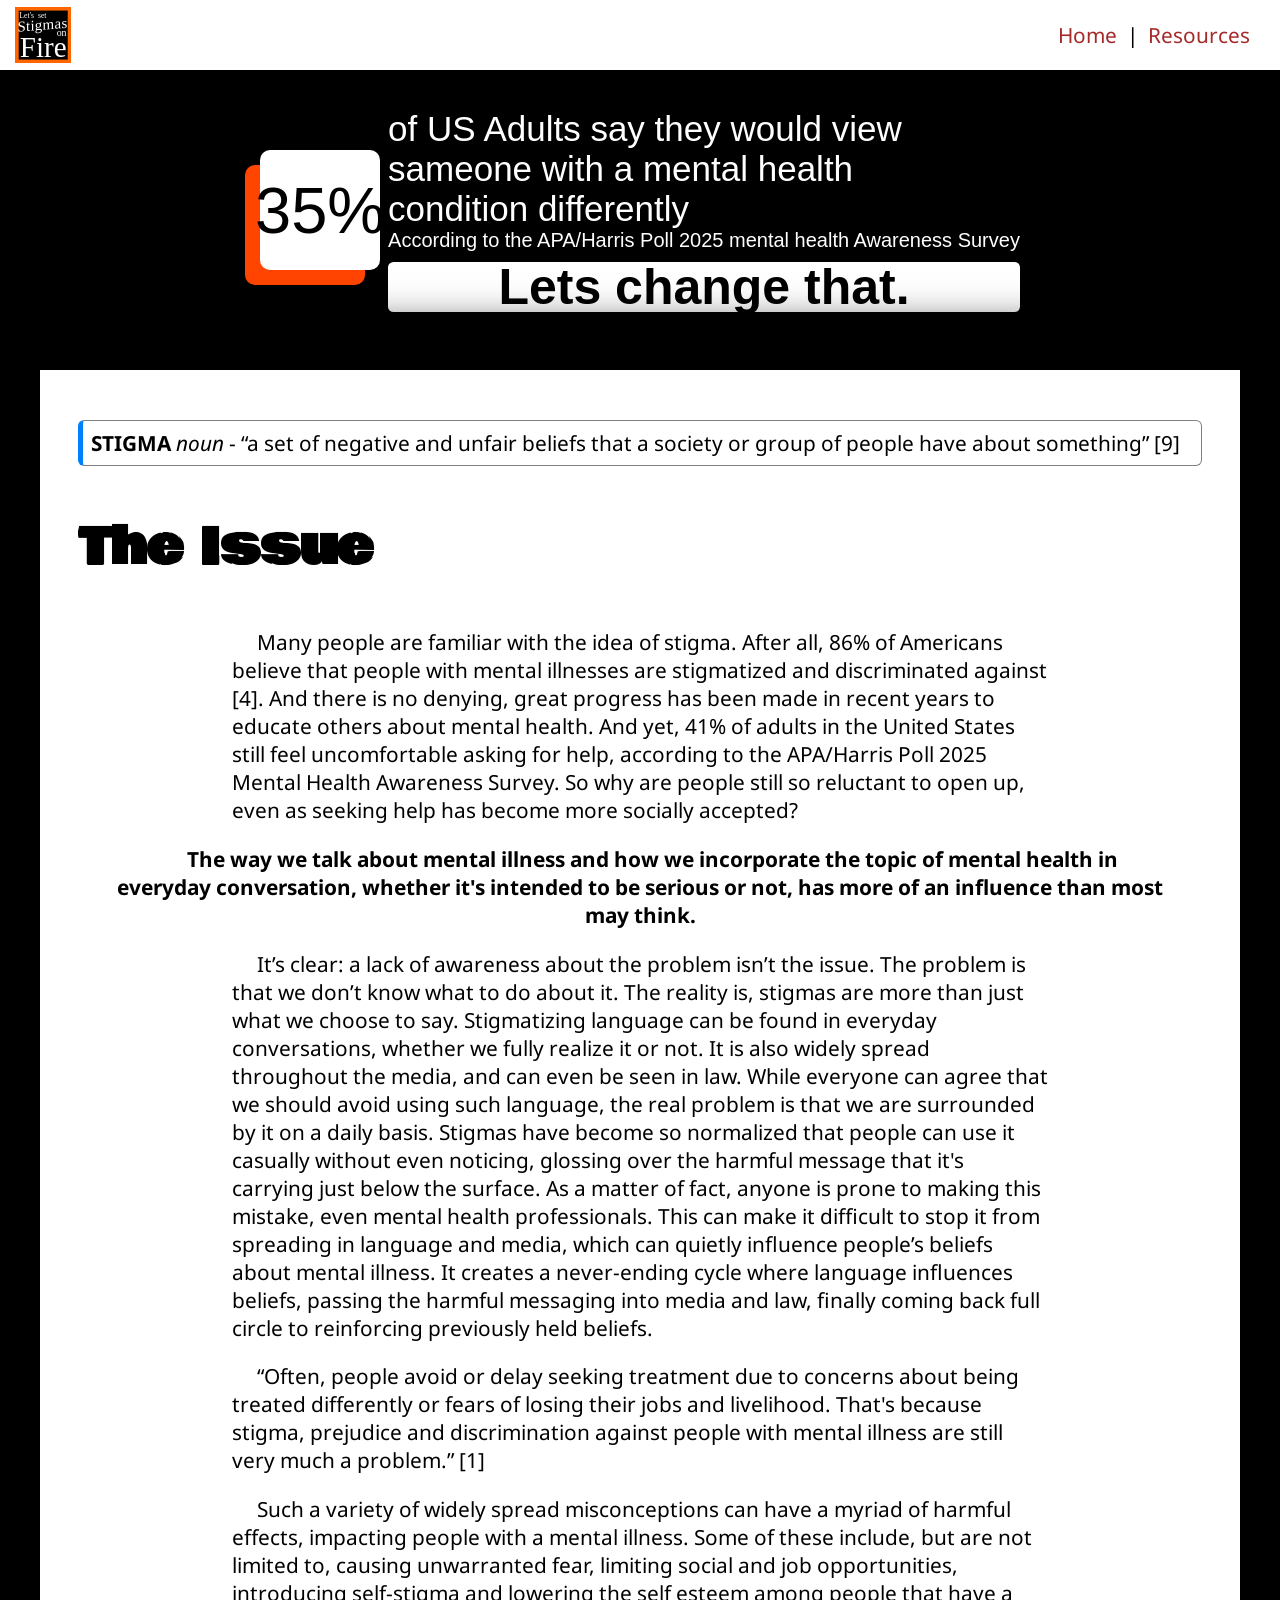
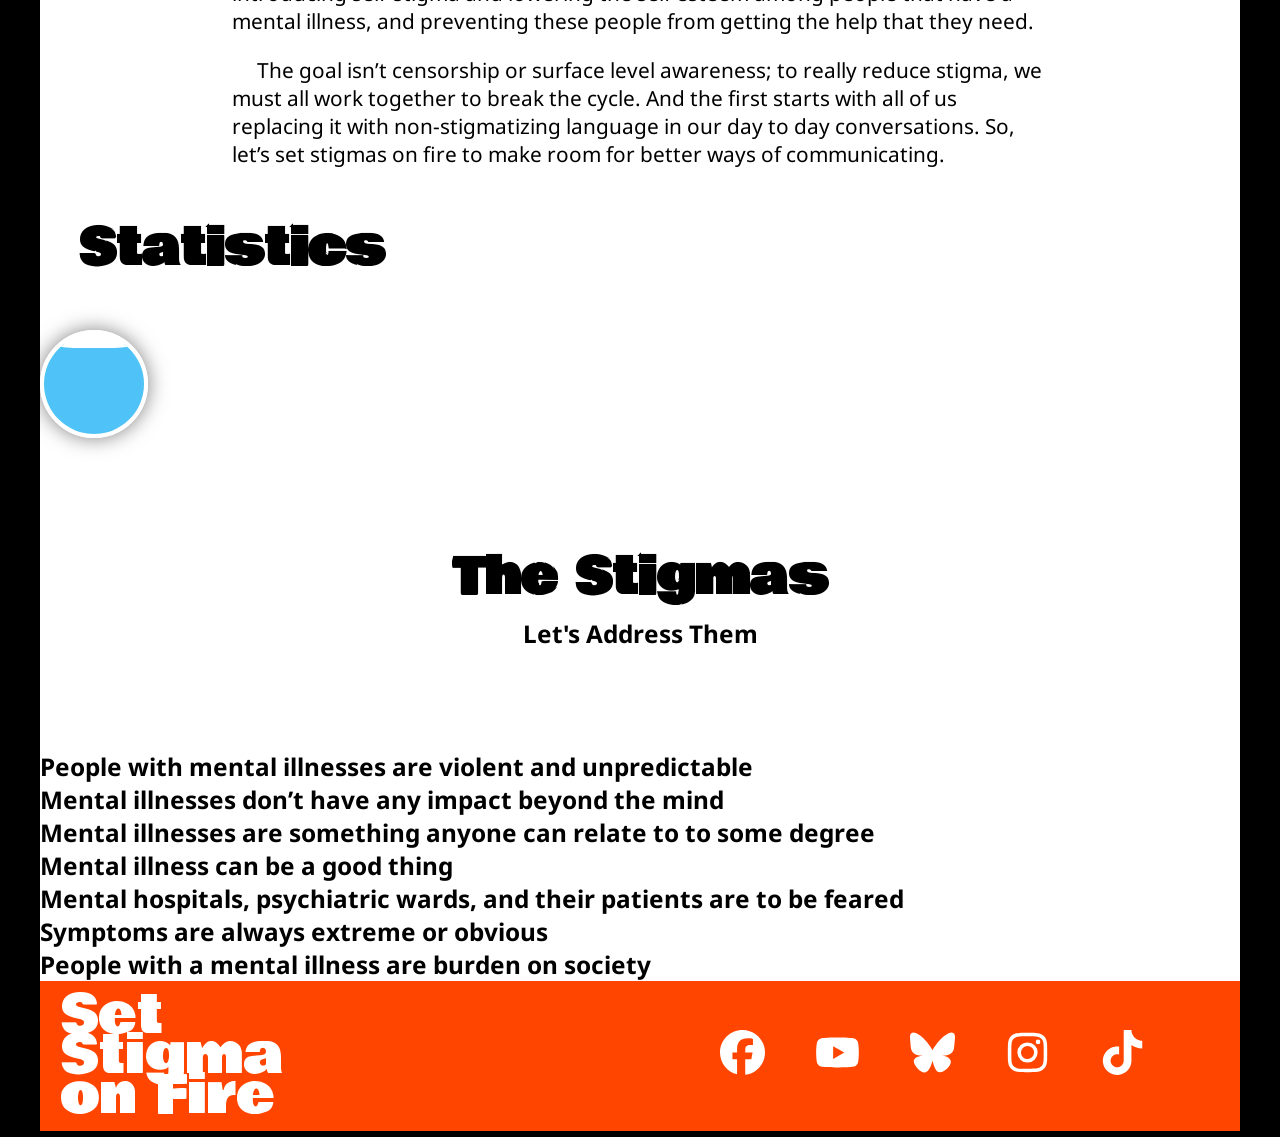
==== index.html @ 9bda14fa "Adds definition" ====
<!DOCTYPE html>
<html lang="en">
<head>
    <meta charset="UTF-8">
    <meta name="viewport" content="width=device-width, initial-scale=1.0">
    <title>Set Stigmas On Fire - Home</title>
    <link rel="stylesheet" href="style.css">
    <link rel="preconnect" href="https://fonts.googleapis.com">
    <link rel="preconnect" href="https://fonts.gstatic.com" crossorigin>
    <link href="https://fonts.googleapis.com/css2?family=Bowlby+One&family=Noto+Sans:ital,wght@0,100..900;1,100..900&display=swap" rel="stylesheet">
</head>

<body>
    <nav class="nav-bar">
        <img id="nav-logo" src="Assets/SetStigmaOnFire.svg" alt="logo">
        <ol>
            <li class="nav-item"><a href="index.html">Home</a></li> 
            |  
            <li class="nav-item"><a href="resources.html">Resources</a></li> 
        </ol>
    </nav>

    <div class="window">
    </div>

    <div class="banner">
        <div id="banner-statistic-percent">
            35%
        </div>
        <div id="banner-text">
            <div id="banner-body-text"> of US Adults  say they would view sameone with a mental health condition differently</div>
            <div id="banner-subtitle"> According to the APA/Harris Poll 2025 mental health Awareness Survey</div>
            <div id="subanner">Lets change that.</div>
        </div>
    </div>

    <div class="cover">      
    </div>

    <div class="content">
        <div class="spacer"></div>
        <div class="definition">
            <b>STIGMA </b> 
            <i>noun </i>
              -  “a set of negative and unfair beliefs that a society or group of people have about something” [9]
        </div>
        <h2>The Issue</h2>
        <p>
            Many people are familiar with the idea of stigma.
            After all, 86% of Americans believe that people
            with mental illnesses are stigmatized and 
            discriminated against [4]. And there is no 
            denying, great progress has been made in recent
            years to educate others about mental health.
            And yet, 41% of adults in the United States
            still feel uncomfortable asking for help,
            according to the APA/Harris Poll 2025 Mental 
            Health Awareness Survey. So why are people 
            still so reluctant to open up, even as seeking 
            help has become more socially accepted?
        </p>
        <div class="wide">
            <b>
                The way we talk about mental illness and how
                we incorporate the topic of mental health in 
                everyday conversation, whether it's intended 
                to be serious or not, has more of an influence
                than most may think.
            </b>
        </div>
        <p> 
            It’s clear: a lack of awareness about the problem 
            isn’t the issue. The problem is that we don’t know 
            what to do about it. The reality is, stigmas are 
            more than just what we choose to say. Stigmatizing 
            language can be found in everyday conversations, 
            whether we fully realize it or not. It is also 
            widely spread throughout the media, and can even 
            be seen in law. While everyone can agree that we 
            should avoid using such language, the real problem 
            is that we are surrounded by it on a daily basis. 
            Stigmas have become so normalized that people can 
            use it casually without even noticing, glossing 
            over the harmful message that it's carrying just 
            below the surface. As a matter of fact, anyone is 
            prone to making this mistake, even mental health 
            professionals. This can make it difficult to stop 
            it from spreading in language and media, which 
            can quietly influence people’s beliefs about 
            mental illness. It creates a never-ending cycle 
            where language influences beliefs, passing the 
            harmful messaging into media and law, finally 
            coming back full circle to reinforcing previously 
            held beliefs.
        </p>
        <p>
            “Often, people avoid or delay seeking treatment 
            due to concerns about being treated differently or
            fears of losing their jobs and livelihood. That's
            because stigma, prejudice and discrimination 
            against people with mental illness are still 
            very much a problem.” [1]
        </p>
        <p>
            Such a variety of widely spread misconceptions 
            can have a myriad of harmful effects, impacting 
            people with a mental illness. Some of these 
            include, but are not limited to, causing 
            unwarranted fear, limiting social and job 
            opportunities, introducing self-stigma and 
            lowering the self esteem among people that have
            a mental illness, and preventing these people 
            from getting the help that they need.
        </p>
        <p> 
            The goal isn’t censorship or surface level 
            awareness; to really reduce stigma, we must all work 
            together to break the cycle. And the first 
            starts with all of us replacing it with 
            non-stigmatizing language in our day to day 
            conversations. So, let’s set stigmas on fire 
            to make room for better ways of communicating.
        </p>
        <h2>
            Statistics
        </h2>
        
        <!-- Coded with help from Google AI Overviews  -->
        <div class="water-container">
            <div class="water"></div>
        </div>
        <!--  -->

        <div class="section-title-centered">
            <h2>
                The Stigmas
            </h2>
            <h3>Let's Address Them</h3>
        </div>
        <h3>
            People with mental illnesses are violent and unpredictable
        </h3>
        <h3>
            Mental illnesses don’t have any impact beyond the mind
        </h3>
        <h3>
            Mental illnesses are something anyone can relate to to some degree
        </h3>
        <h3>
            Mental illness can be a good thing
        </h3>
        <h3>
            Mental hospitals, psychiatric wards, and their patients are to be feared
        </h3>
        <h3>
            Symptoms are always extreme or obvious
        </h3>
        <h3>
            People with a mental illness are burden on society
        </h3>
        <footer>
            <div id="footer-logo">
                Set Stigma on Fire
            </div>

            <div class="social-container">
                <a class="social-link" href="https://www.facebook.com/profile.php?id=61589973790984">
                    <img class="social-icons" src="Assets/facebook-brands-solid.svg" alt="facebook logo">
                </a>
                <a class="social-link" href="https://www.youtube.com/channel/UC6jNgODJgdJlRTAag0p7vsw">
                    <img class="social-icons" src="Assets/youtube-brands-solid.svg" alt="youtube logo">
                </a>
                <a class="social-link" href="https://bsky.app/profile/setstigmasonfire.bsky.social">
                    <img class="social-icons" src="Assets/bluesky-brands-solid.svg" alt="bluesky logo">
                </a>
                <a class="social-link" href="https://www.instagram.com/setstigmaonfire/">
                    <img class="social-icons" src="Assets/instagram-brands-solid.svg" alt="instagram logo">
                </a>
                <a class="social-link" href="https://www.tiktok.com/@setstigmaonfire">
                    <img class="social-icons" src="Assets/tiktok-brands-solid.svg" alt="tiktok logo">       
                </a>
            </div>
        </footer>
    </div>
</body>
</html>
---- style.css ----
body {
    font-family: "Noto Sans", sans-serif;
    font-size: 100%;
    position: relative;
    min-height: 100%;
    margin: 0px;
    background-color: black;
    /* border-style: dashed;
    border-color: blueviolet;
    border-width: 1px; */
}

html {
    height: 100%;
    margin: 0;
}

p {
    font-family: "Noto Sans", sans-serif;
    margin-left: 12vw;
    margin-right: 12vw;
    text-indent: 25px;
    tab-size: 8px;
    font-size: 100%;
}

.wide {
    text-indent: 25px;
    margin-left: 6vw;
    margin-right: 6vw;
    text-align: center;

}

.window {
    width: 100%;
    height: 200px;
}

.cover {
    position: absolute;
    z-index: -5;
    top: 265px;
    width: 100%;
    bottom: 0;
    background-color: black;
    box-shadow: 0 0 40px 40px rgb(0, 0, 0);
}

.banner { 
    font-family: 'Franklin Gothic Medium', 'Arial Narrow', Arial, sans-serif;
    color: white;
    position: fixed;
    display: flex;
    margin-top: var(--nav-bar-height);
    width: 100%;
    height: 200px;
    top: 60px;
    z-index: -10;
    align-items: center;
    justify-content: center;
    gap: 8px;
}

#banner-statistic-percent{
    color: black;
    font-family: Impact, Haettenschweiler, 'Arial Narrow Bold', sans-serif;
    font-size: 45px;
    display: flex;
    justify-content: center;
    align-items: center;
    background-color: #fff;
    width: 80px;
    height: 80px;
    border-radius: 10px;
    box-shadow: -15px 15px 0px 0px orangered;
}

#banner-text {
    display: flex;
    flex-direction: column;
}

#banner-body-text {
    font-size: 20px;
    width: 300px;
}

#banner-subtitle {
    font-size: 10px;
}

#subanner {
    line-height: 30px;
    margin-top: 10px;
    color: black;
    background-color: white;
    border-radius: 5.5px;
    height: 30px;
    font-size: 29px;
    text-align: center;
    font-weight: bolder;
}

h2 {
    font-family: "Bowlby One", sans-serif;
    margin-left: 3vw;
    margin-right: 3vw;
    font-size: 50px;
}

nav {
    display: flex;
    align-items: center;
    background-color: #fff;
    justify-content: flex-end;
    box-shadow: 0 10px 10px rgba(0,0,0,0.3);
    clip-path: inset(0px 0px -30px 0px); /* This line was created with the help of Google AI Overviews*/
    height: 60px;
    width: 100%;
    position: sticky;
    top: 0px;
    z-index: 3;
}

nav a {
  text-decoration: none;  
  color: brown;
}

.content {
   background-color: #fff; 
   width: calc(100%-var(--content-margins));
   margin-left: var(--content-margins);
   margin-right: var(--content-margins);
}

nav a:hover {
    color: orangered;
}

.nav-bar ol {
    list-style-type: none;
}

.nav-item {
    display: inline;
    margin-right: 5px;
    margin-left: 5px;
}

.nav-item:last-of-type {
    margin-right: 30px;
}

#nav-logo {
    margin-right: auto;
    margin-left: 15px;
    height: 80%;
    width: height;
}

.section-title-centered {
    display:flex;
    flex-direction: column;
    align-items: center;
    margin-bottom: 45px;
    margin-top: 45px;
}

.section-title-centered > h2, h3 {
    margin-top: 0px;
    margin-bottom: 0px;
}

.spacer {
    width: 100%;
    height: 50px;
}

.definition {
    border-radius: 6px;
    border-left: solid thick rgb(0, 128, 255);
    border-right: solid thin gray;
    border-top: solid thin gray;
    border-bottom: solid thin gray;
    margin-left: 3vw;
    margin-right: 3vw;
    padding: 8px;
}

footer {
    display: flex;
    align-items: center;
    justify-content: space-between;
    background-color: orangered;
    color: black;
    width: 100%;
    height: 150px
}

#footer-logo {
    color: white;
    font-family: "Bowlby One", sans-serif;
    font-size: 250%;
    width: 180px;
    line-height: 35px;
    margin-left: 20px;
}

.social-link {
    text-decoration: none;
    font-size: 0px;
}

.social-icons {
    height: 30px;
    width: 30px;
    margin-left: 6px;
    margin-right: 6px
}

.social-container{
    margin-right: 30px
}

/* Coded with the helpof Google Ai Overviews (With some edits) */
.water-container {
  position: relative;
  width: 100px;
  height: 100px;
  border: 4px solid #fff;
  border-radius: 50%; /* Keeps the container a perfect circle */
  box-shadow: 0 0 20px rgba(0, 0, 0, 0.5);
  overflow: hidden; /* Clips the fluid elements to the container */
}

/* The solid body of water */
.water {
  position: absolute;
  bottom: 0;
  left: 0;
  width: 100%;
  height: 0%; /* Initial starting position (empty) */
  background-color: var(--water-color);
  animation: fillUp 3s ease-in-out both;
}

/* The rolling wave overlay */
:root {
  --water-color: #4fc3f7;
  --container-size: 200px;
  --content-margins: 20px;
}

.water::before {
  content: '';
  position: absolute;
  width: 200%;
  height: 200%;
  bottom: 95%; 
  left: -50%;
  background-color: rgb(255, 255, 255);
  border-radius: 40%;
  animation: spinWave 10s linear infinite;
}

/* Keyframes for the rising fill animation */
@keyframes fillUp {
  0% {
    height: 0%;
  }
  100% {
    height: 90%; /* Adjust this to change the final fill level */
  }
}

/* Keyframes to rotate the wave block */
@keyframes spinWave {
  0% {
    transform: rotate(0deg);
  }
  100% {
    transform: rotate(360deg);
  }
}
/* ^^^^^^^^^^^^^^^^^^^^^^^^^^^^^^^^^^^^^^^^^^ */

/* For tablet */
@media (min-width: 768px) {
    body {
        font-size: 120%;
    }

    .section-title-centered {
        margin-bottom: 75px;
        margin-top: 75px; 
    }

    #footer-logo {
        width: 250px;
        line-height: 40px;
        margin-left: 20px;
    }

    .social-icons {
        height: 40px;
        width: 40px;
        margin-left: 15px;
        margin-right: 15px
    }

    .social-container {
        margin-right: 50px
    }

    :root {
        --content-margins: 30px;
    }

    #banner-statistic-percent {
        width: 100px;
        height: 100px;
        font-size: 55px;
    }
    
}

/* For desktop */
@media (min-width: 1024px) {
    body {
        font-size: 130%;
    }

    p {
        margin-left: 15vw;
        margin-right: 15vw;
    }

    nav {
        height: 70px;
    }

    .section-title-centered {
        margin-bottom: 100px;
        margin-top: 100px; 
    }

    .social-icons {
        height: 45px;
        width: 45px;
        margin-left: 25px;
        margin-right: 25px
    }

    .social-container {
        margin-right: 70px
    }

        :root {
        --content-margins: 40px;
    }

    .window {
        width: 100%;
        height: 300px;
    }

    .cover {
        top: 370px;

    }

    .banner { 
        font-family: 'Franklin Gothic Medium', 'Arial Narrow', Arial, sans-serif;
        color: white;
        position: fixed;
        display: flex;
        margin-top: var(--nav-bar-height);
        width: 100%;
        height: 300px;
        top: 60px;
        z-index: -10;
        align-items: center;
        justify-content: center;
        gap: 8px;
    }

    #banner-statistic-percent {
        width: 120px;
        height: 120px;
        font-size: 65px;
    }

    #banner-text {
        display: flex;
        flex-direction: column;
    }

    #banner-body-text {
        font-size: 35px;
        width: 600px;
    }

    #banner-subtitle {
        font-size: 20px;
    }

    #subanner {
        line-height: 50px;
        height: 50px;
        font-size: 50px;
    }

}
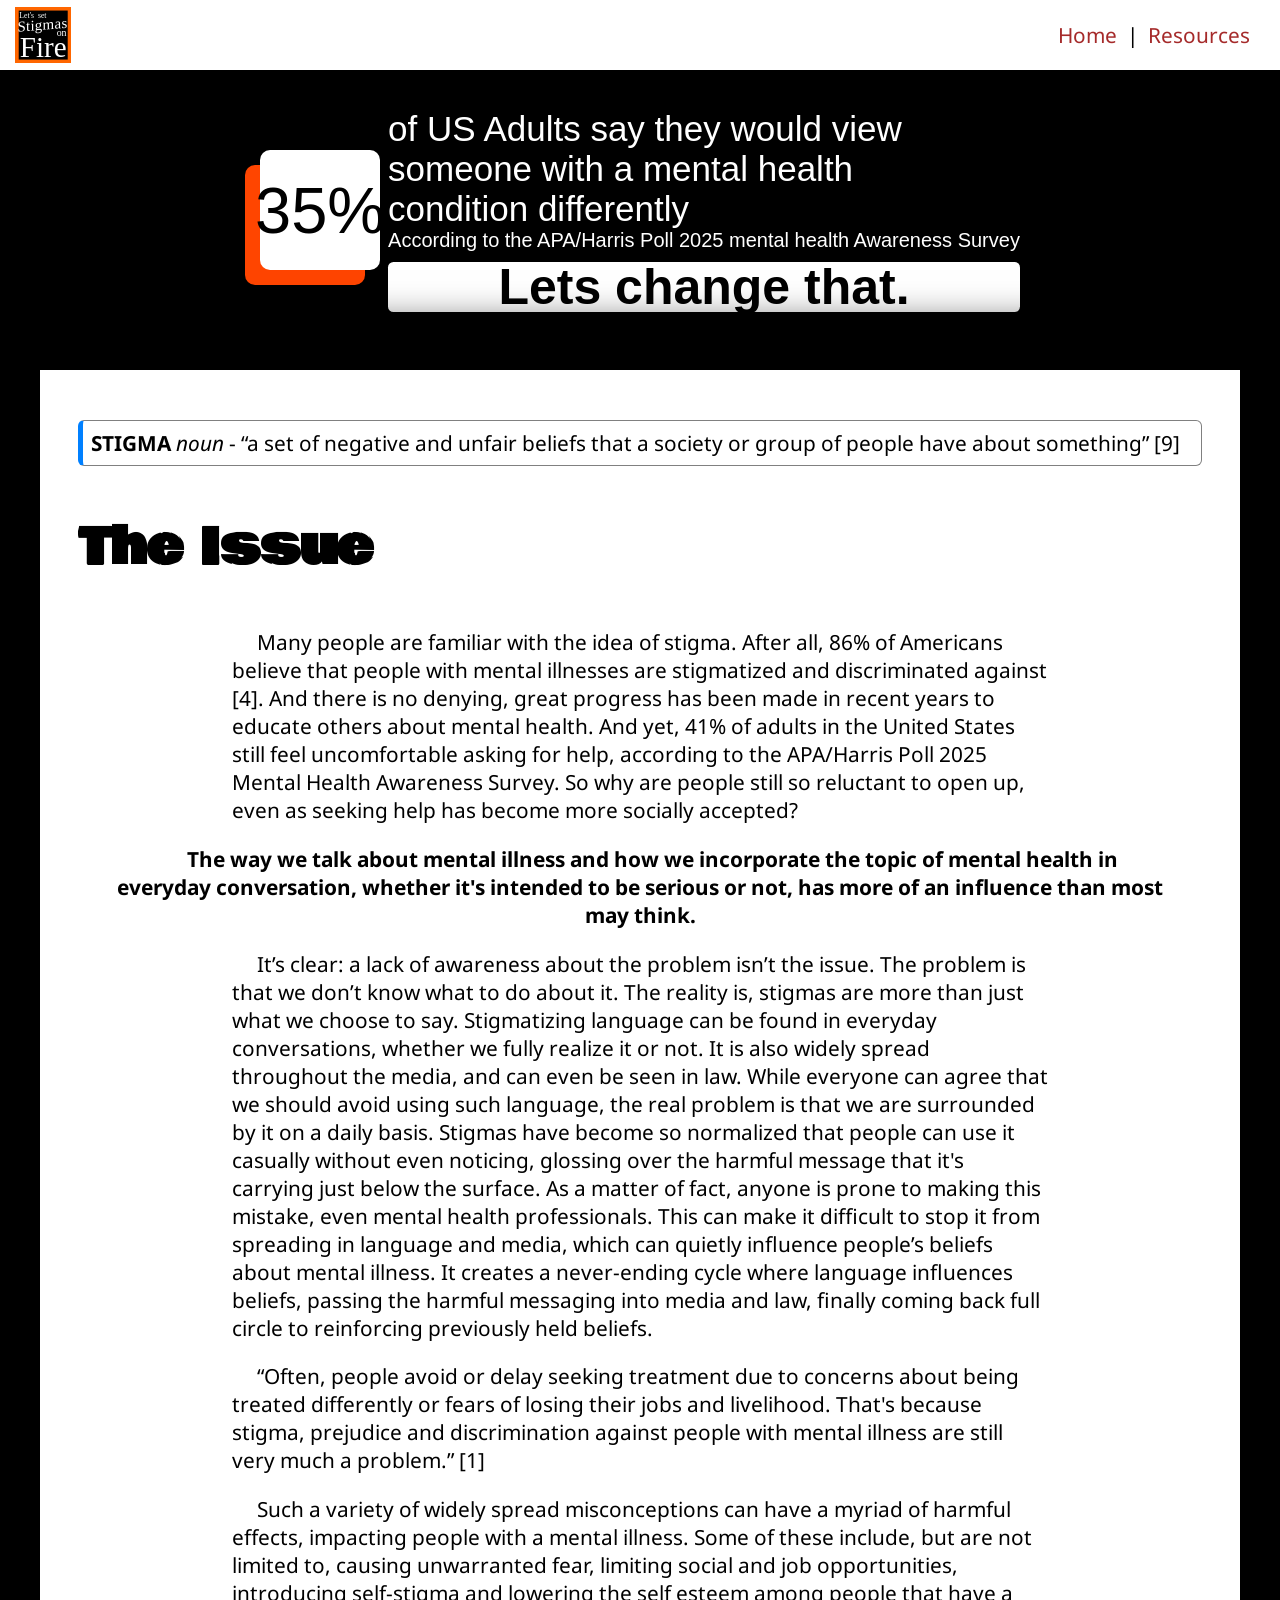
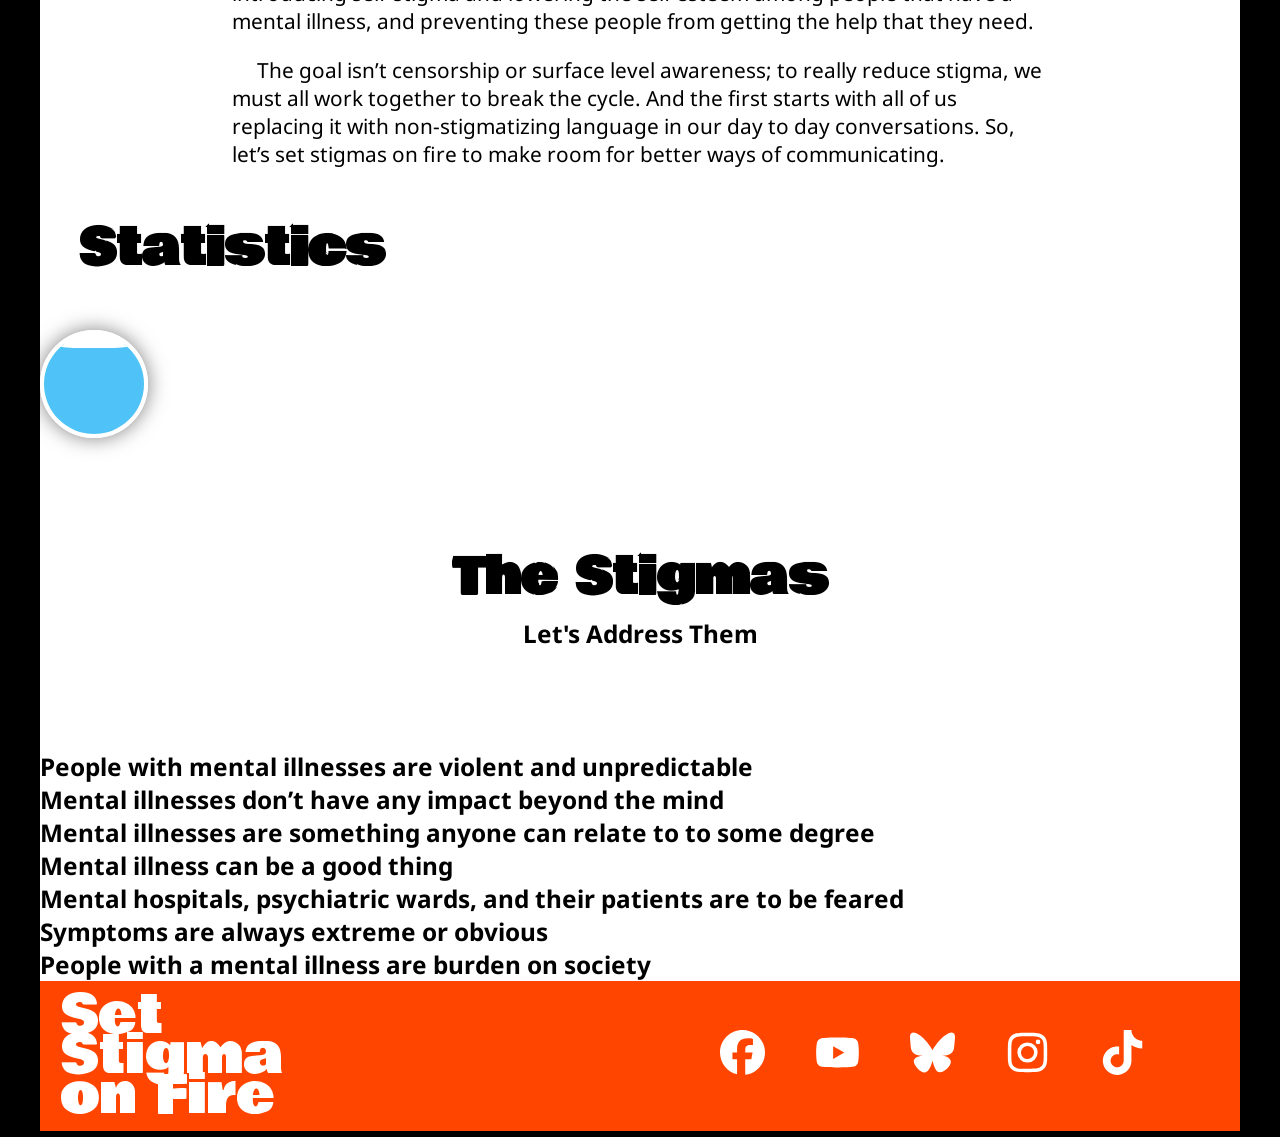
==== commit bfe2ad93: "minor spelling fix" ====
--- a/index.html
+++ b/index.html
@@ -28,7 +28,7 @@
             35%
         </div>
         <div id="banner-text">
-            <div id="banner-body-text"> of US Adults  say they would view sameone with a mental health condition differently</div>
+            <div id="banner-body-text"> of US Adults  say they would view someone with a mental health condition differently</div>
             <div id="banner-subtitle"> According to the APA/Harris Poll 2025 mental health Awareness Survey</div>
             <div id="subanner">Lets change that.</div>
         </div>
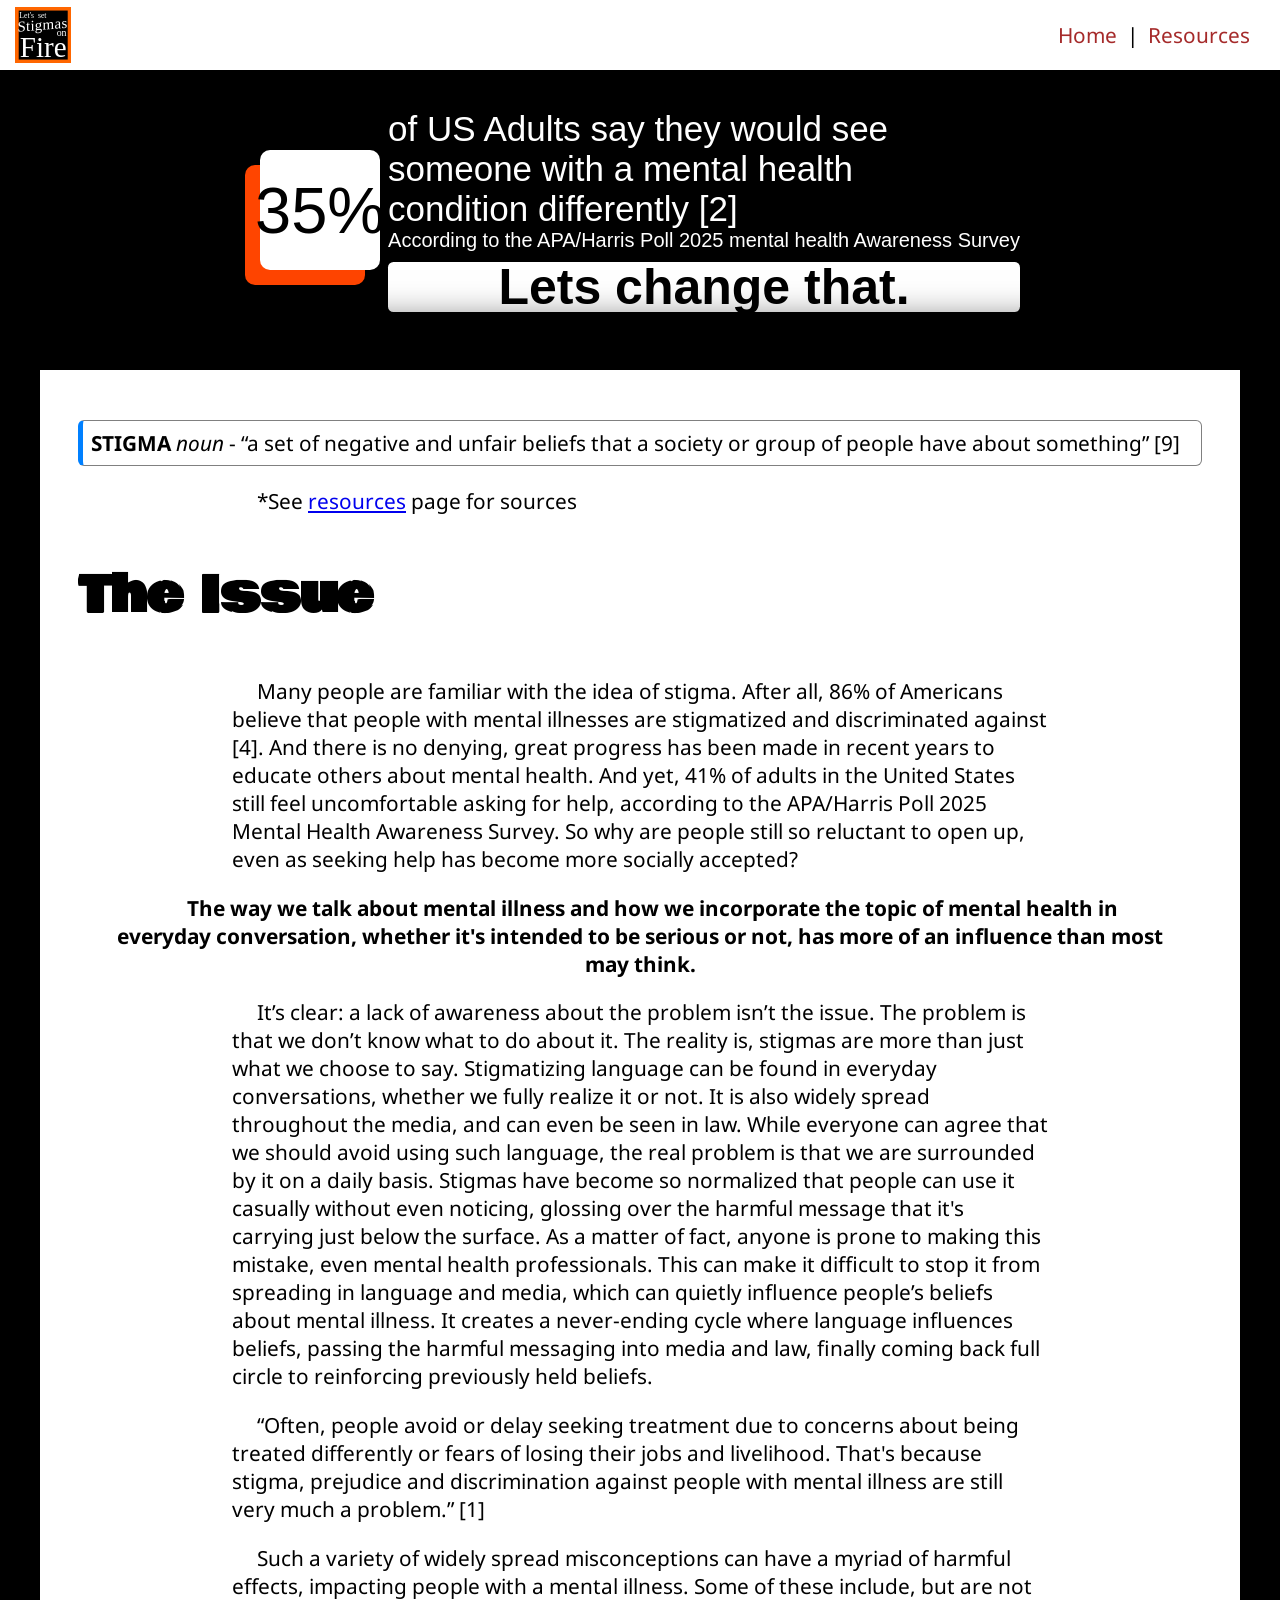
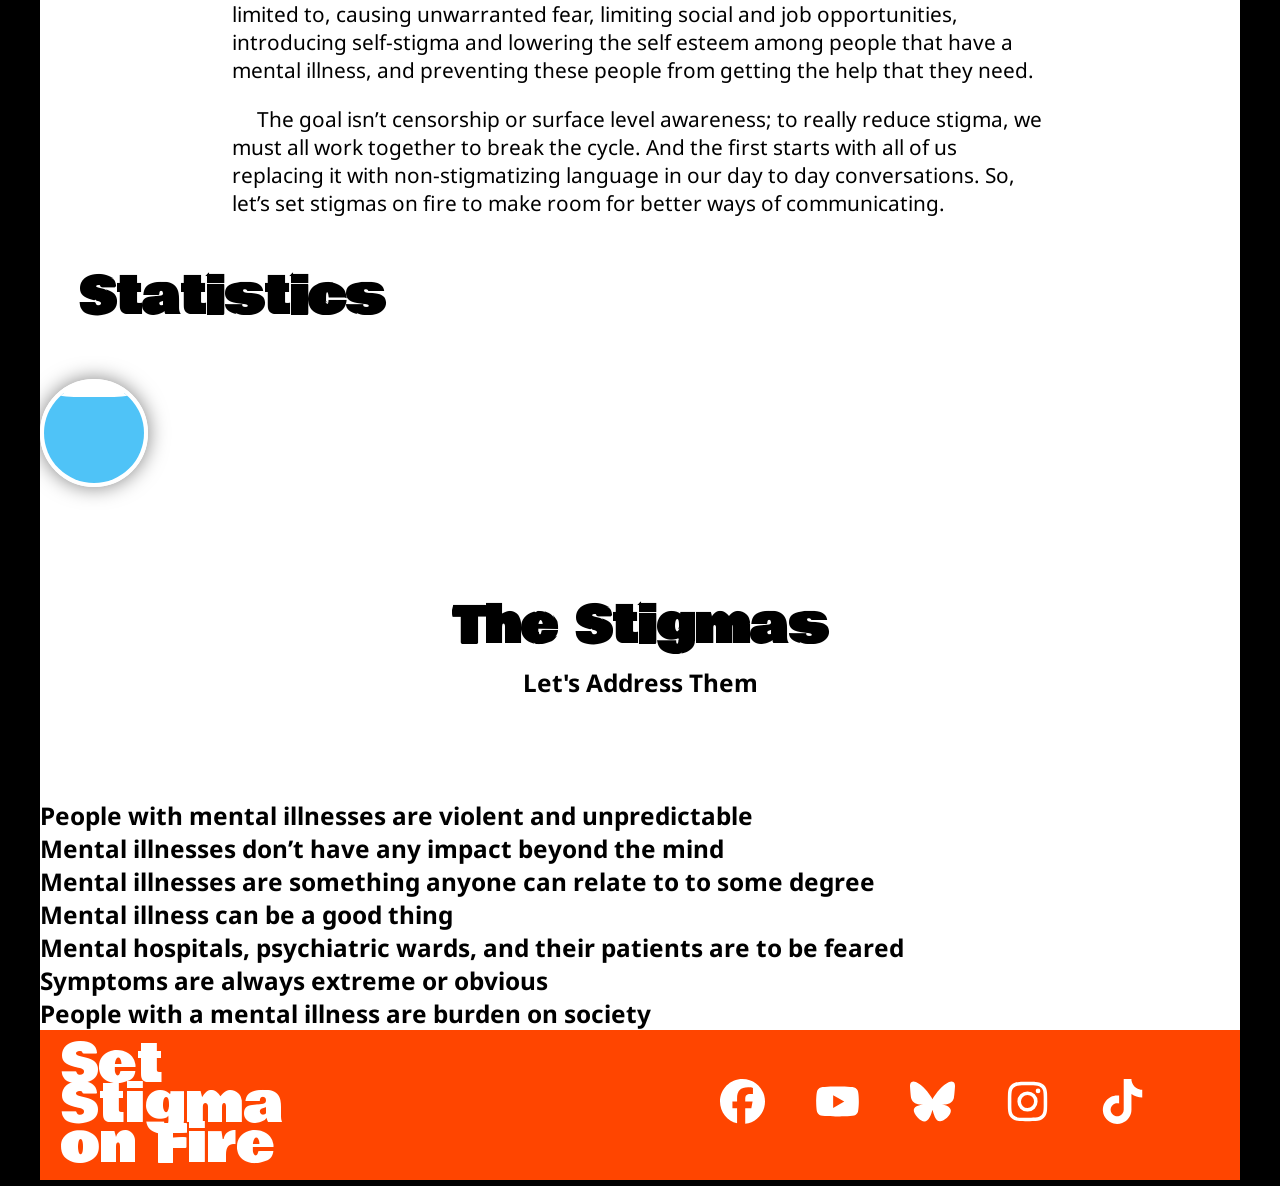
==== commit 1cbd9472: "Updates sources" ====
--- a/index.html
+++ b/index.html
@@ -28,7 +28,7 @@
             35%
         </div>
         <div id="banner-text">
-            <div id="banner-body-text"> of US Adults  say they would view someone with a mental health condition differently</div>
+            <div id="banner-body-text"> of US Adults say they would see someone with a mental health condition differently [2]</div>
             <div id="banner-subtitle"> According to the APA/Harris Poll 2025 mental health Awareness Survey</div>
             <div id="subanner">Lets change that.</div>
         </div>
@@ -44,6 +44,7 @@
             <i>noun </i>
               -  “a set of negative and unfair beliefs that a society or group of people have about something” [9]
         </div>
+        <p> *See <a href="resources.html">resources</a> page for sources</p>
         <h2>The Issue</h2>
         <p>
             Many people are familiar with the idea of stigma.
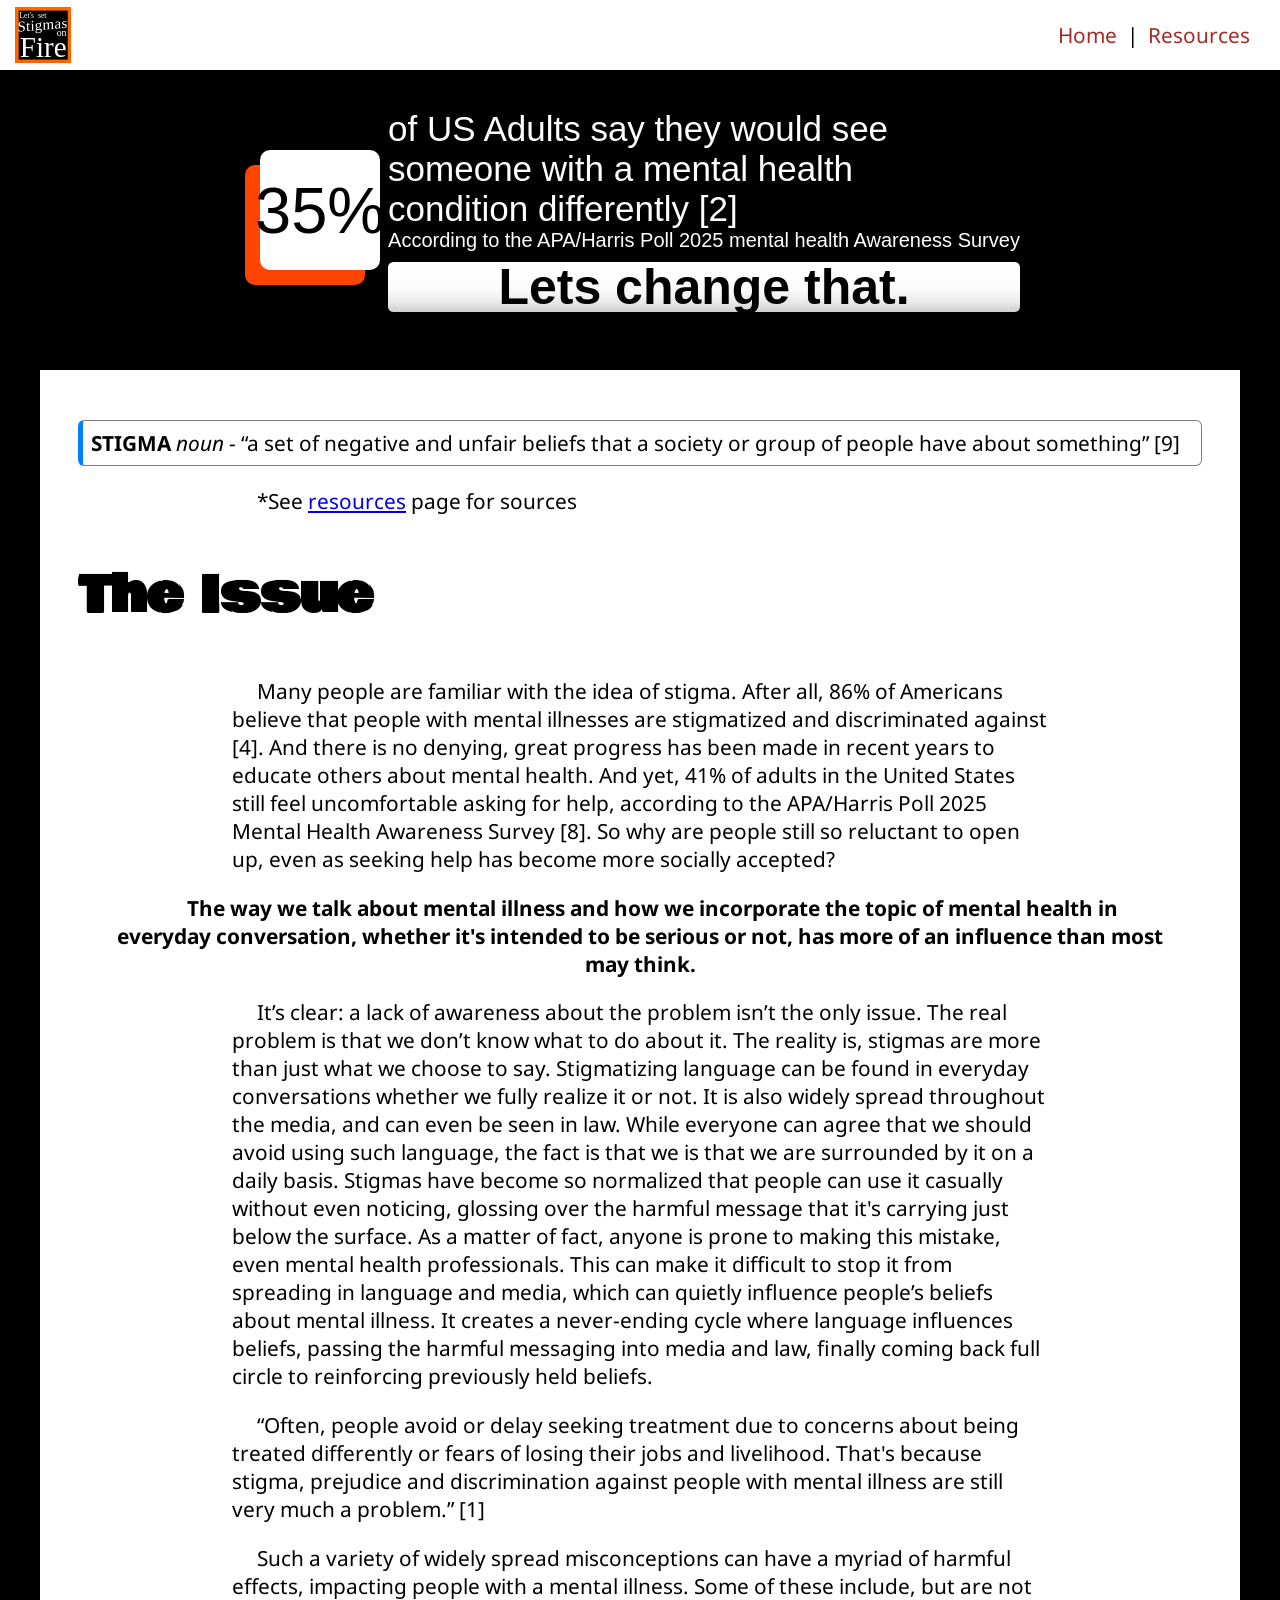
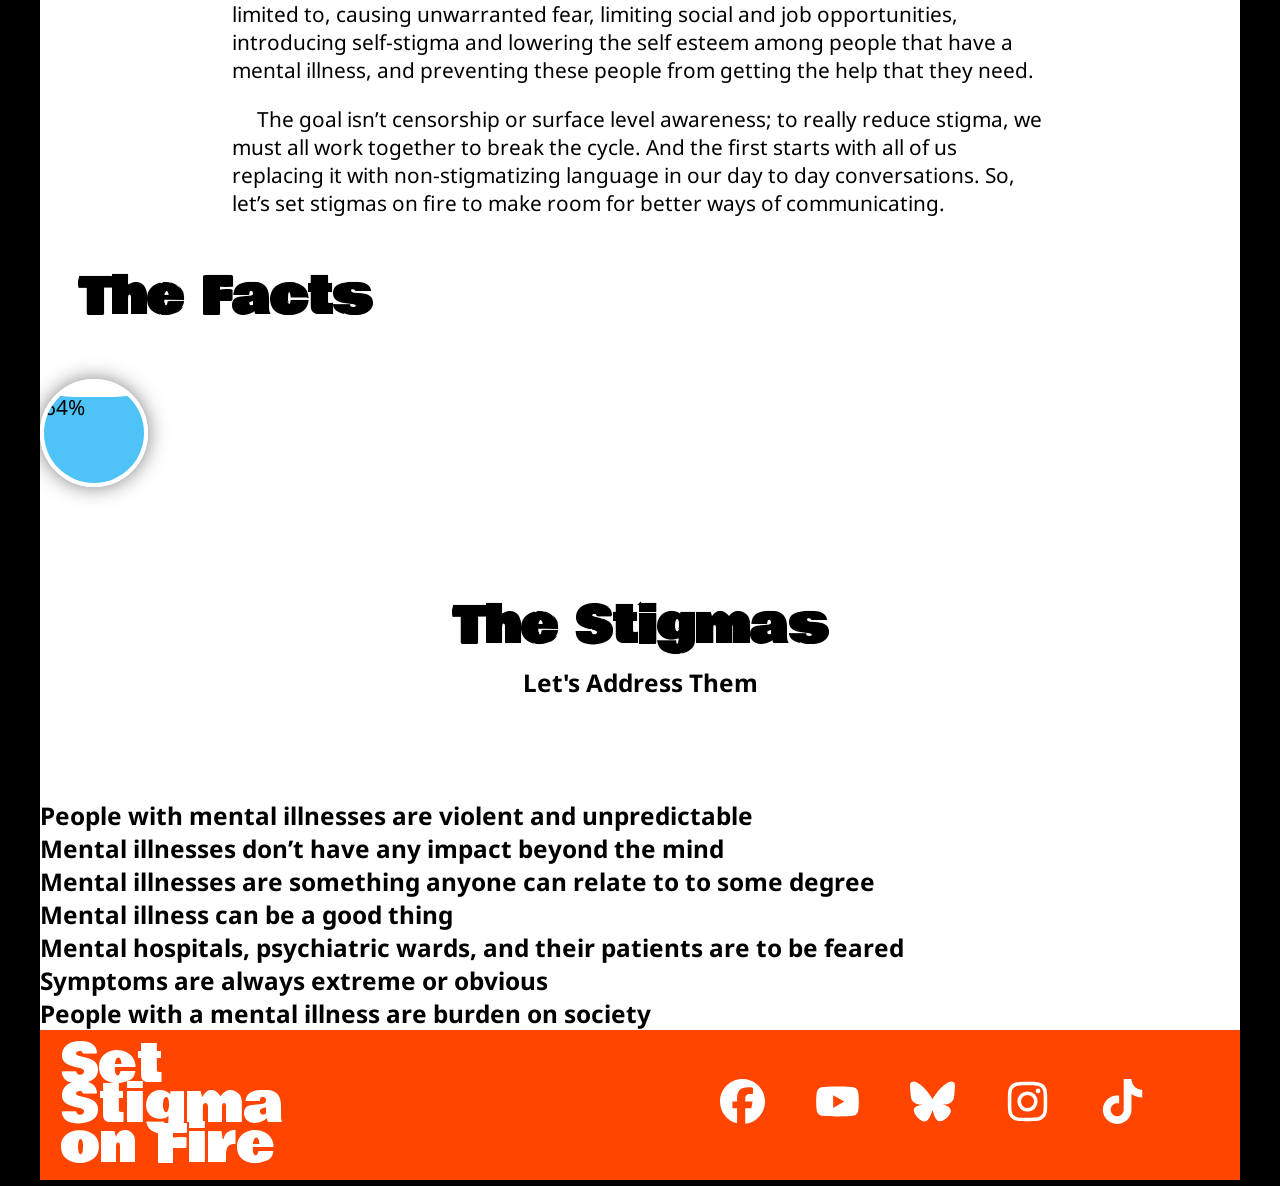
==== commit 8b37b6f9: "adds to resources" ====
--- a/index.html
+++ b/index.html
@@ -56,7 +56,7 @@
             And yet, 41% of adults in the United States
             still feel uncomfortable asking for help,
             according to the APA/Harris Poll 2025 Mental 
-            Health Awareness Survey. So why are people 
+            Health Awareness Survey [8]. So why are people 
             still so reluctant to open up, even as seeking 
             help has become more socially accepted?
         </p>
@@ -71,14 +71,14 @@
         </div>
         <p> 
             It’s clear: a lack of awareness about the problem 
-            isn’t the issue. The problem is that we don’t know 
+            isn’t the only issue. The real problem is that we don’t know 
             what to do about it. The reality is, stigmas are 
             more than just what we choose to say. Stigmatizing 
-            language can be found in everyday conversations, 
+            language can be found in everyday conversations 
             whether we fully realize it or not. It is also 
             widely spread throughout the media, and can even 
             be seen in law. While everyone can agree that we 
-            should avoid using such language, the real problem 
+            should avoid using such language, the fact is that we 
             is that we are surrounded by it on a daily basis. 
             Stigmas have become so normalized that people can 
             use it casually without even noticing, glossing 
@@ -123,12 +123,12 @@
             to make room for better ways of communicating.
         </p>
         <h2>
-            Statistics
+            The Facts
         </h2>
         
         <!-- Coded with help from Google AI Overviews  -->
         <div class="water-container">
-            <div class="water"></div>
+            <div class="water"> 64%</div>
         </div>
         <!--  -->
 
--- a/style.css
+++ b/style.css
@@ -102,6 +102,21 @@
     font-weight: bolder;
 }
 
+.organizatoins {
+    display: flex;
+    justify-content: space-around;
+    width: 100%;
+    flex-wrap: wrap;
+}
+
+.organizatoins>a>img {
+     max-width: 300px;
+    max-height: 300px; 
+    object-fit: contain;
+    background-color: rgb(206, 206, 206);
+    border-radius: 10px;
+}
+
 h2 {
     font-family: "Bowlby One", sans-serif;
     margin-left: 3vw;
@@ -168,9 +183,13 @@
     margin-top: 45px;
 }
 
-.section-title-centered > h2, h3 {
+.section-title-centered>h2, h3 {
     margin-top: 0px;
     margin-bottom: 0px;
+}
+
+.section-title-centered>h3 {
+    text-align: center;
 }
 
 .spacer {
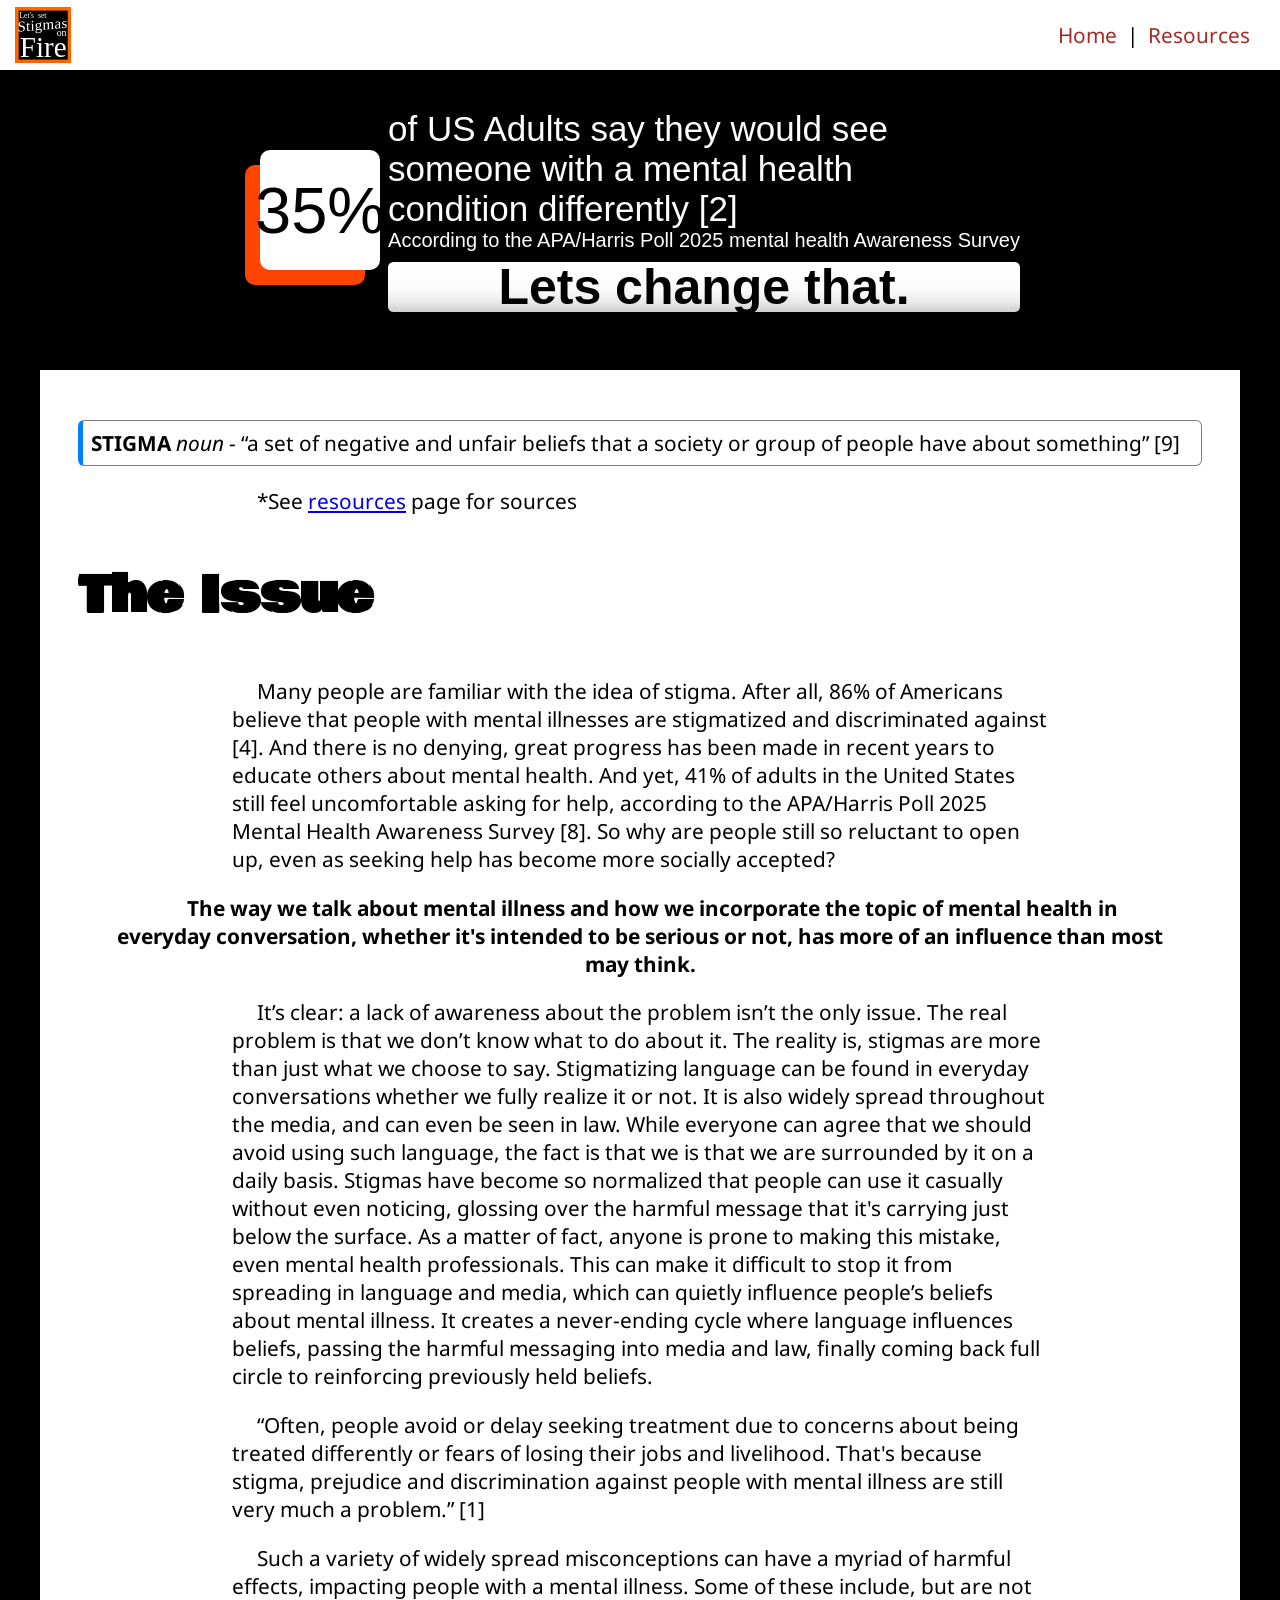
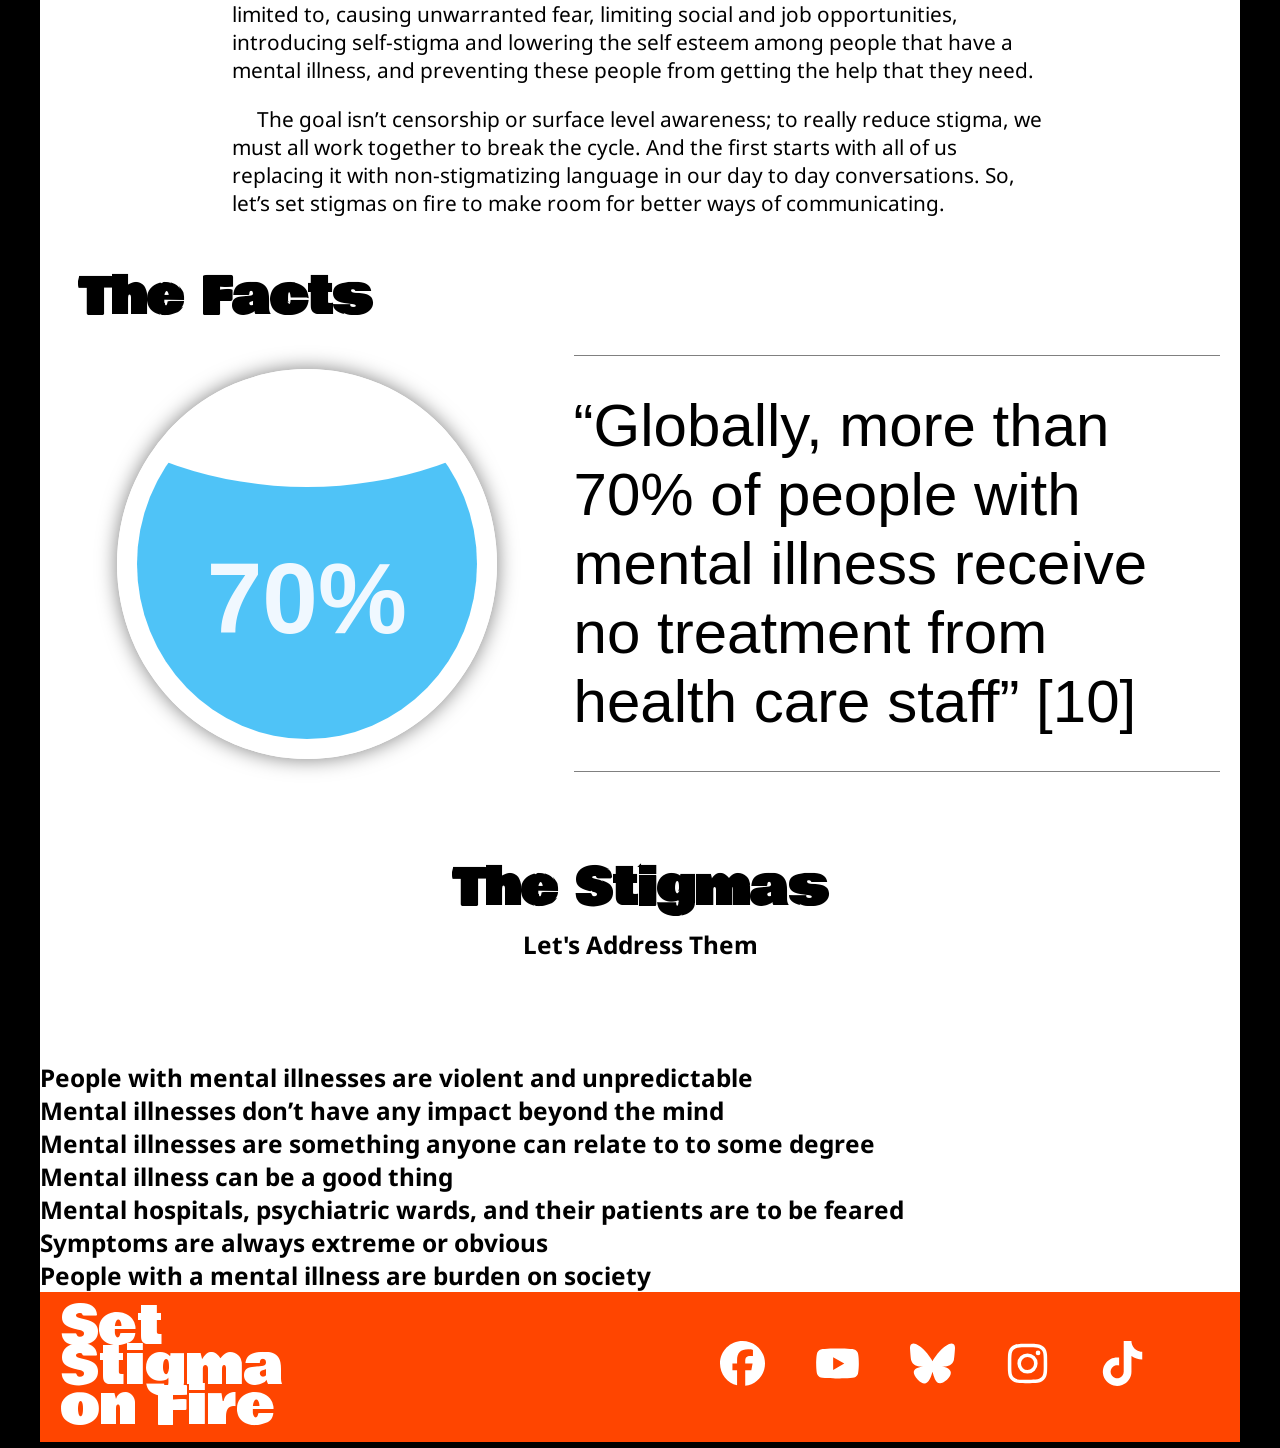
==== commit 708fc9cd: "add stats" ====
--- a/index.html
+++ b/index.html
@@ -126,11 +126,18 @@
             The Facts
         </h2>
         
+        <div class="factoid-container">
+
         <!-- Coded with help from Google AI Overviews  -->
         <div class="water-container">
-            <div class="water"> 64%</div>
+            <div class="water"> 70%</div>
         </div>
         <!--  -->
+
+            <div class="fact-text">
+                “Globally, more than 70% of people with mental illness receive no treatment from health care staff” [10] 
+            </div>  
+        </div>
 
         <div class="section-title-centered">
             <h2>
--- a/style.css
+++ b/style.css
@@ -243,8 +243,30 @@
     margin-right: 30px
 }
 
-/* Coded with the helpof Google Ai Overviews (With some edits) */
+.factoid-container {
+    display: flex;
+    justify-content: center;
+    align-items: center;
+    height: 235px;
+}
+
+.fact-text {
+    font-family: 'Franklin Gothic Medium', 'Arial Narrow', Arial, sans-serif;
+    font-size: 20px;
+    max-width: calc(100% - 12vw - 120px);
+    margin-right: 10px;
+    padding-top: 20px;
+    padding-bottom: 20px;
+    border-top: gray solid thin;
+    border-bottom: gray solid thin;
+}
+
+/* Coded with the help of Google Ai Overviews (With some edits) */
 .water-container {
+    align-self: center;
+    aspect-ratio: 1;
+    margin-left: 6vw;
+    margin-right: 6vw;
   position: relative;
   width: 100px;
   height: 100px;
@@ -256,6 +278,13 @@
 
 /* The solid body of water */
 .water {
+    display: flex;
+    justify-content: center;
+    font-family: 'Franklin Gothic Medium', 'Arial Narrow', Arial, sans-serif;
+    font-size: 30px;
+    font-weight: bolder;
+    color:aliceblue;
+    align-items: center;
   position: absolute;
   bottom: 0;
   left: 0;
@@ -277,10 +306,10 @@
   position: absolute;
   width: 200%;
   height: 200%;
-  bottom: 95%; 
+  bottom: 90%; 
   left: -50%;
   background-color: rgb(255, 255, 255);
-  border-radius: 40%;
+  border-radius: 60%;
   animation: spinWave 10s linear infinite;
 }
 
@@ -290,7 +319,7 @@
     height: 0%;
   }
   100% {
-    height: 90%; /* Adjust this to change the final fill level */
+    height: 80%; /* Adjust this to change the final fill level */
   }
 }
 
@@ -343,6 +372,27 @@
         font-size: 55px;
     }
     
+    .water {
+        font-size: 75px;
+    }
+
+    .water-container {
+        width: 225px;
+        height: 225px;
+        border-width: 10px;
+    }
+
+    .factoid-container {
+        height: 245px;
+    }
+
+    .fact-text {
+        font-family: 'Franklin Gothic Medium', 'Arial Narrow', Arial, sans-serif;
+        font-size: 40px;
+        max-width: calc(100% - 12vw - 260px);
+        margin-right: 15px;
+    }
+
 }
 
 /* For desktop */
@@ -431,4 +481,27 @@
         font-size: 50px;
     }
 
+    .water {
+        font-size: 100px;
+    }
+
+    .water-container {
+        width: 350px;
+        height: 350px;
+        border-width: 20px;
+    }
+
+    .factoid-container {
+        height: 370px;
+    }
+
+    .fact-text {
+        font-family: 'Franklin Gothic Medium', 'Arial Narrow', Arial, sans-serif;
+        font-size: 60px;
+        max-width: calc(100% - 12vw - 400px);
+        padding-top: 35px;
+        padding-bottom: 35px;
+        margin-right: 20px;
+    }
+
 }
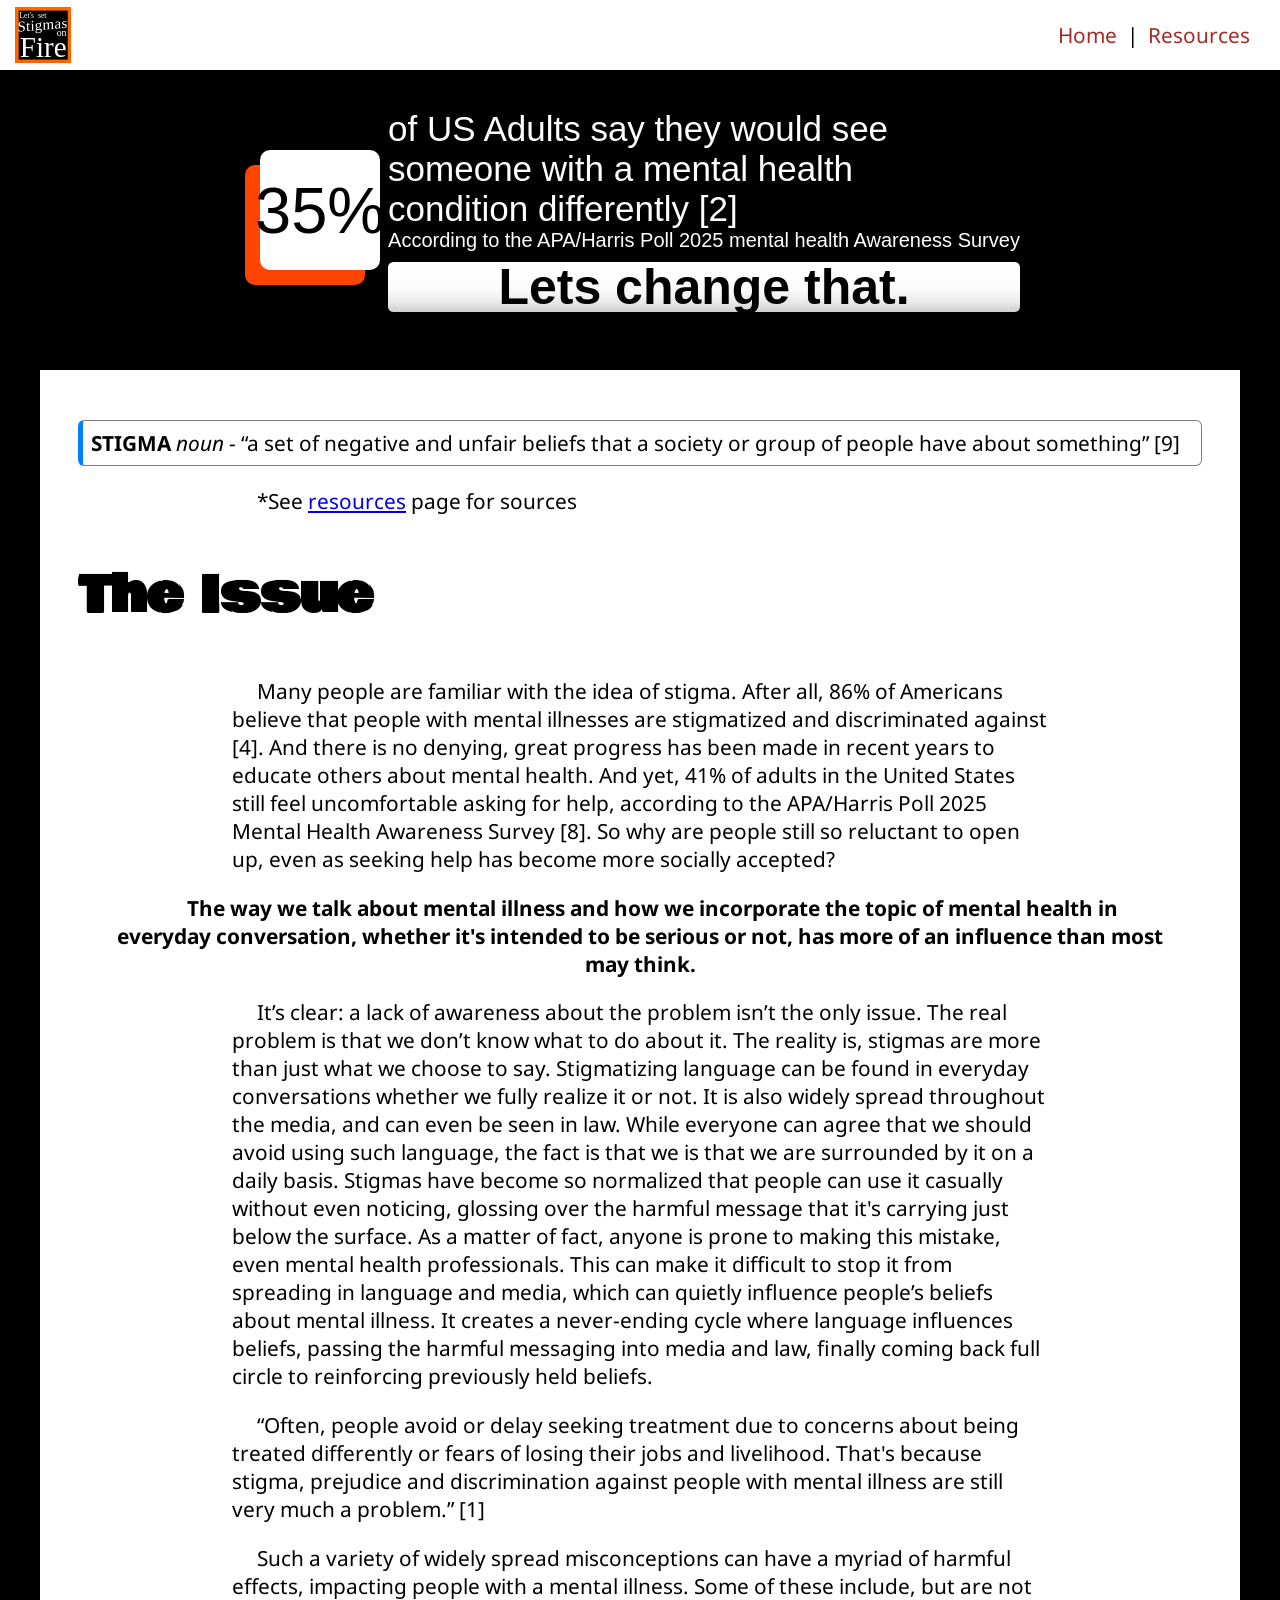
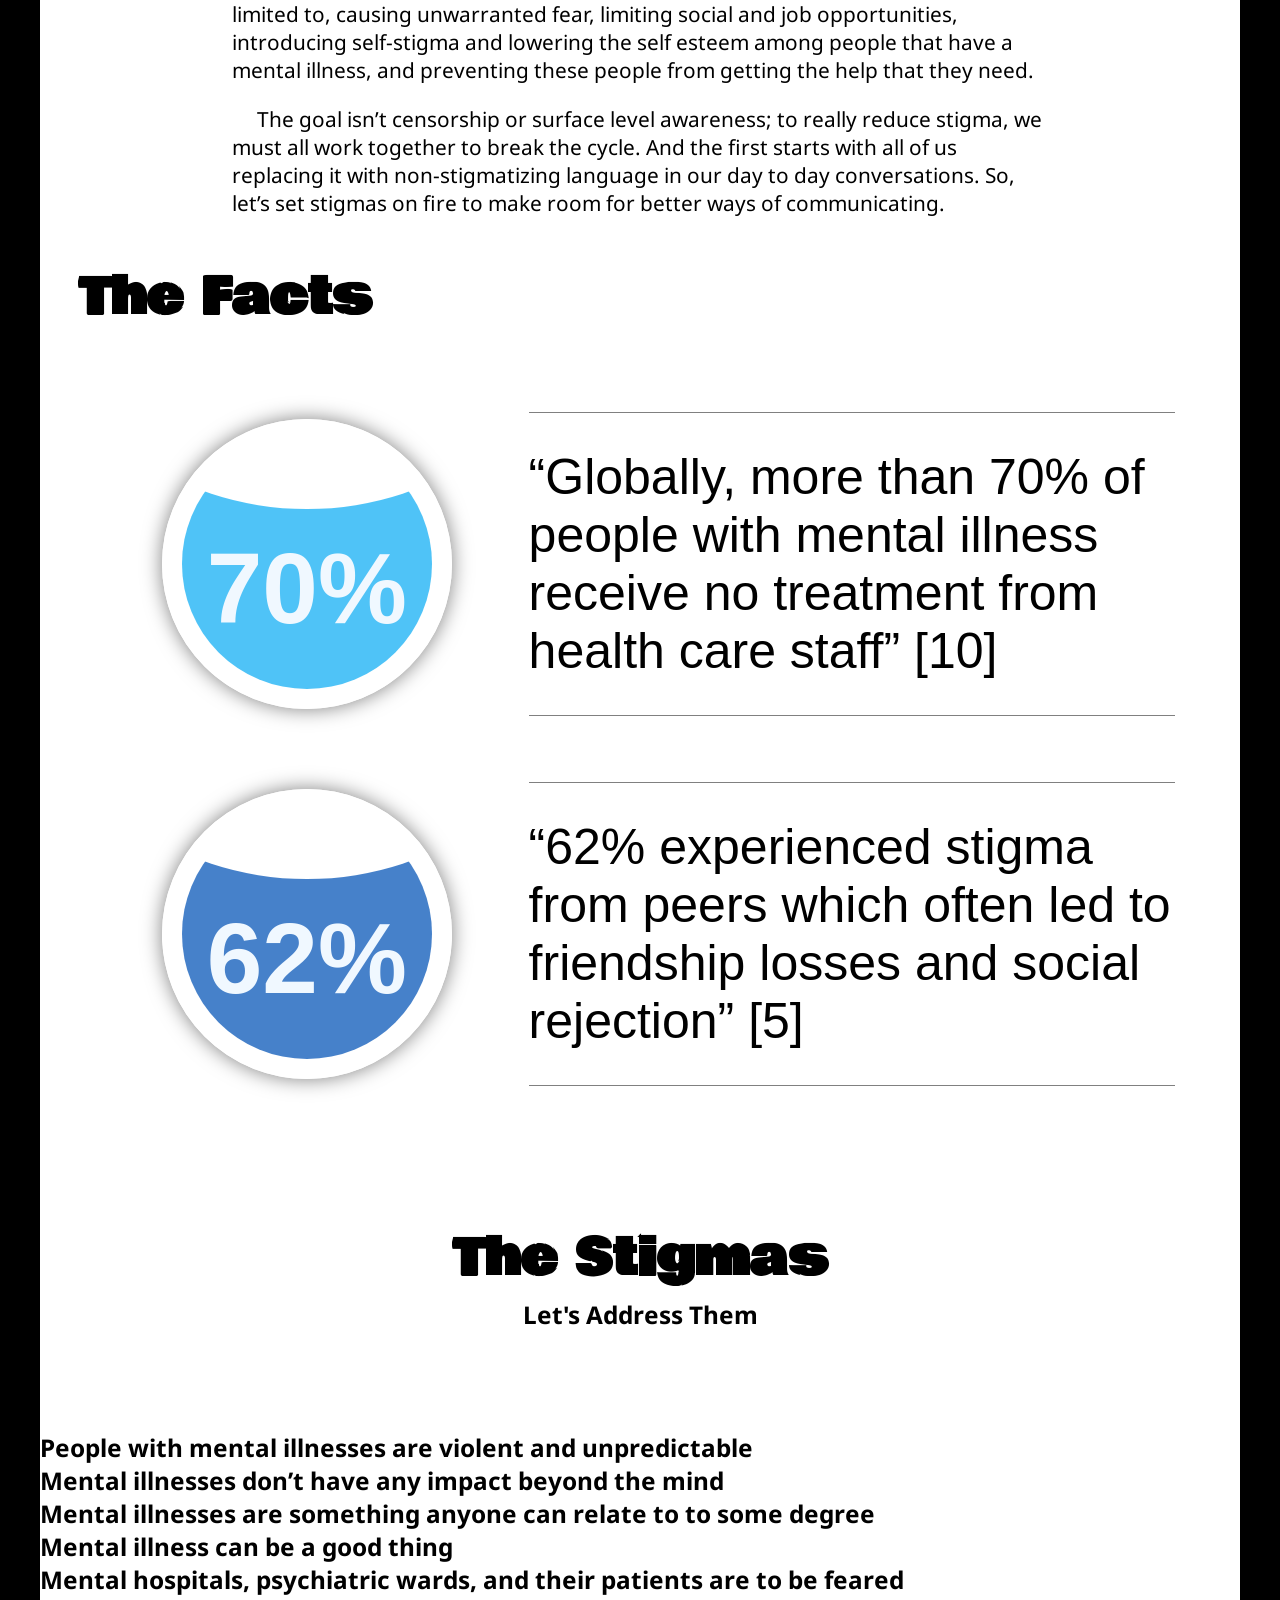
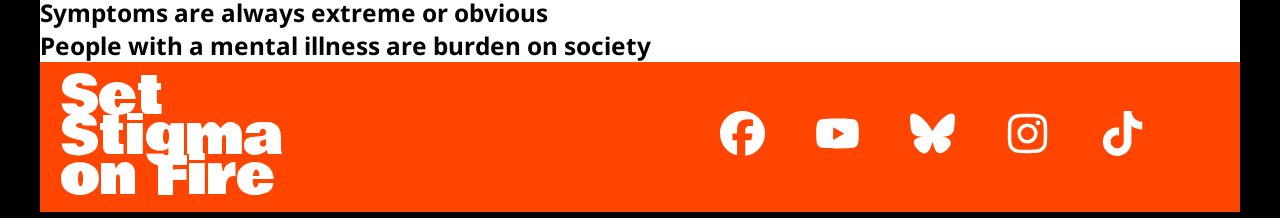
==== commit 817862ee: "adds second fact" ====
--- a/index.html
+++ b/index.html
@@ -126,17 +126,28 @@
             The Facts
         </h2>
         
-        <div class="factoid-container">
-
-        <!-- Coded with help from Google AI Overviews  -->
-        <div class="water-container">
-            <div class="water"> 70%</div>
-        </div>
-        <!--  -->
-
-            <div class="fact-text">
-                “Globally, more than 70% of people with mental illness receive no treatment from health care staff” [10] 
-            </div>  
+        <div class="fact-section">
+            <div class="factoid-container">
+
+            <!-- Coded with help from Google AI Overviews  -->
+            <div class="water-container">
+                <div class="water"> 70%</div>
+            </div>
+            <!--  -->
+
+                <div class="fact-text">
+                    “Globally, more than 70% of people with mental illness receive no treatment from health care staff” [10] 
+                </div>  
+            </div>
+
+            <div class="factoid-container">
+                <div class="water-container">
+                    <div id="dark-water" class="water">62%</div>
+                </div>
+                <div class="fact-text">
+                    “62% experienced stigma from peers which often led to friendship losses and social rejection” [5]
+                </div>
+            </div>
         </div>
 
         <div class="section-title-centered">
--- a/style.css
+++ b/style.css
@@ -243,6 +243,14 @@
     margin-right: 30px
 }
 
+.fact-section{
+    display: flex;
+    flex-direction: column;
+    width: 100%;
+    justify-content: space-between;
+    height:fit-content
+}
+
 .factoid-container {
     display: flex;
     justify-content: center;
@@ -259,6 +267,10 @@
     padding-bottom: 20px;
     border-top: gray solid thin;
     border-bottom: gray solid thin;
+}
+
+#dark-water {
+    background-color: #4681ca;
 }
 
 /* Coded with the help of Google Ai Overviews (With some edits) */
@@ -290,14 +302,12 @@
   left: 0;
   width: 100%;
   height: 0%; /* Initial starting position (empty) */
-  background-color: var(--water-color);
+  background-color: #4fc3f7;
   animation: fillUp 3s ease-in-out both;
 }
 
 /* The rolling wave overlay */
 :root {
-  --water-color: #4fc3f7;
-  --container-size: 200px;
   --content-margins: 20px;
 }
 
@@ -377,8 +387,8 @@
     }
 
     .water-container {
-        width: 225px;
-        height: 225px;
+        width: 180px;
+        height: 180px;
         border-width: 10px;
     }
 
@@ -486,8 +496,8 @@
     }
 
     .water-container {
-        width: 350px;
-        height: 350px;
+        width: 250px;
+        height: 250px;
         border-width: 20px;
     }
 
@@ -497,7 +507,7 @@
 
     .fact-text {
         font-family: 'Franklin Gothic Medium', 'Arial Narrow', Arial, sans-serif;
-        font-size: 60px;
+        font-size: 50px;
         max-width: calc(100% - 12vw - 400px);
         padding-top: 35px;
         padding-bottom: 35px;
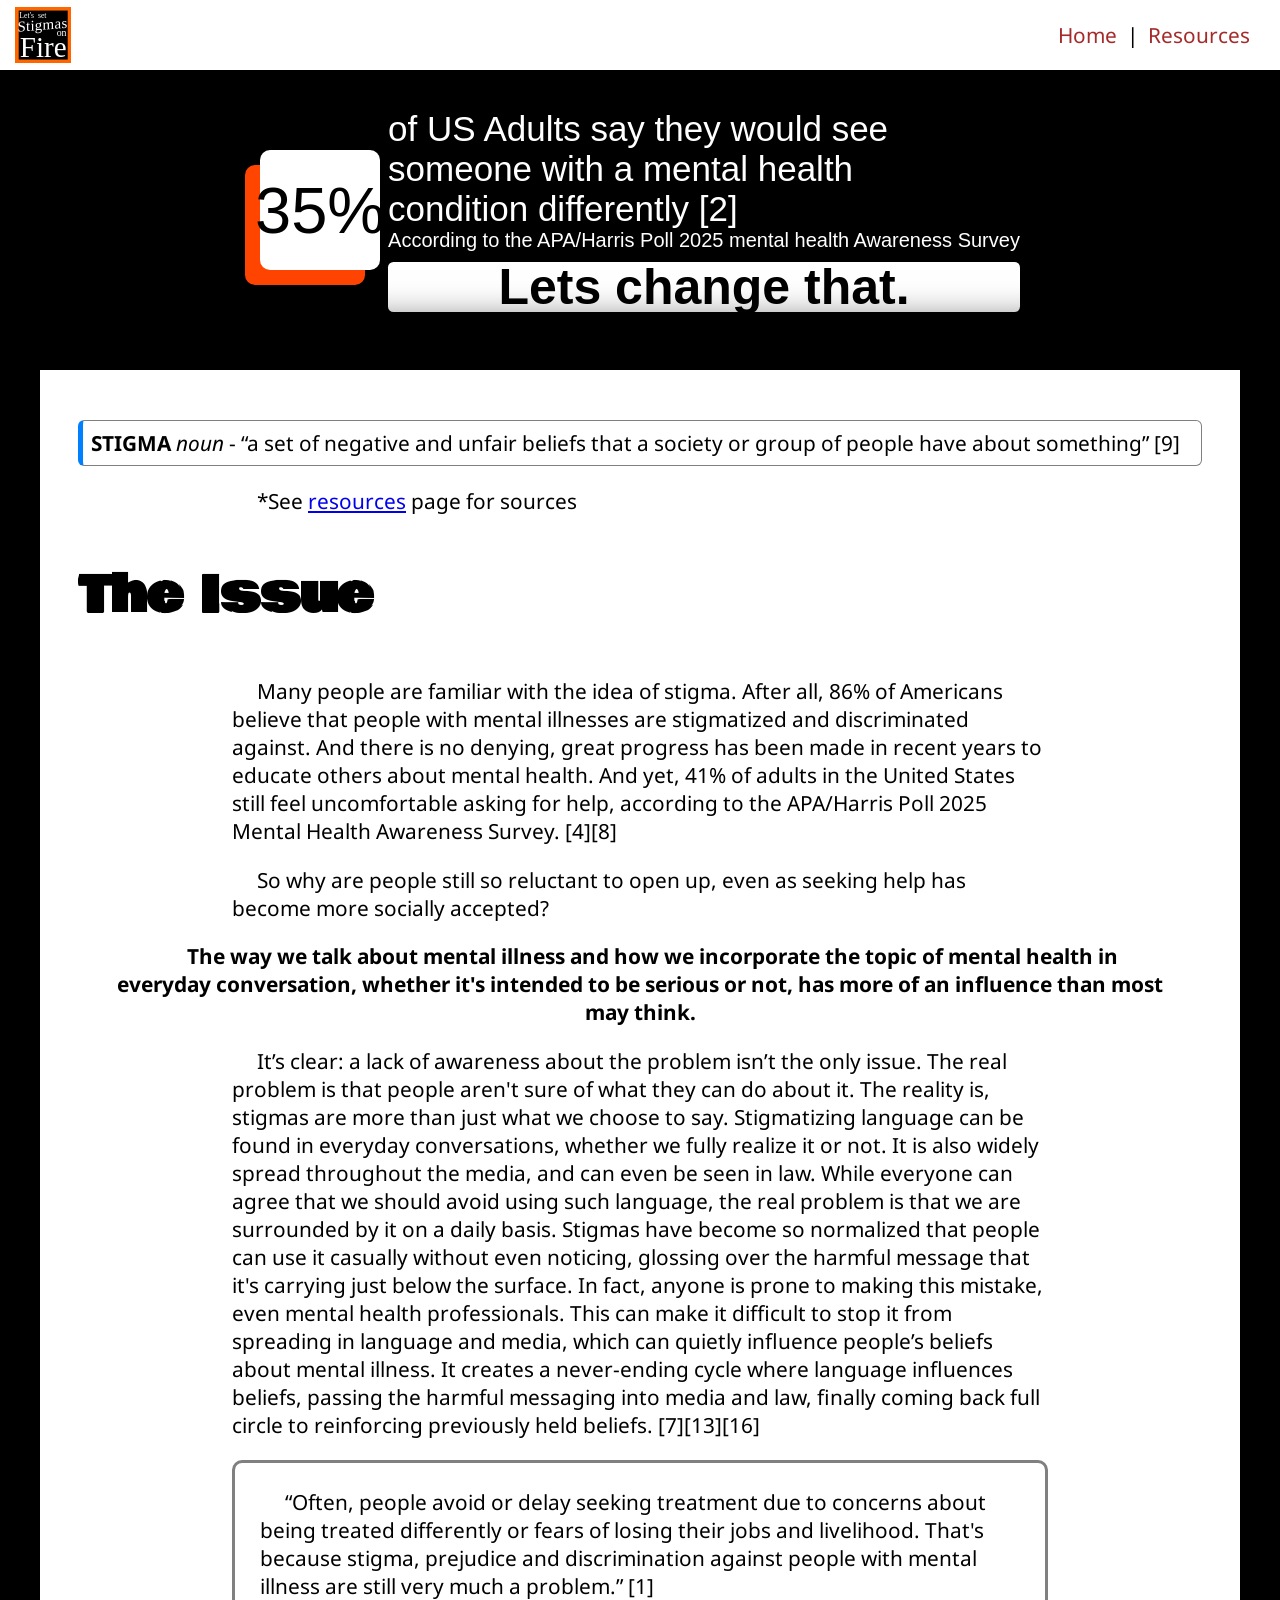
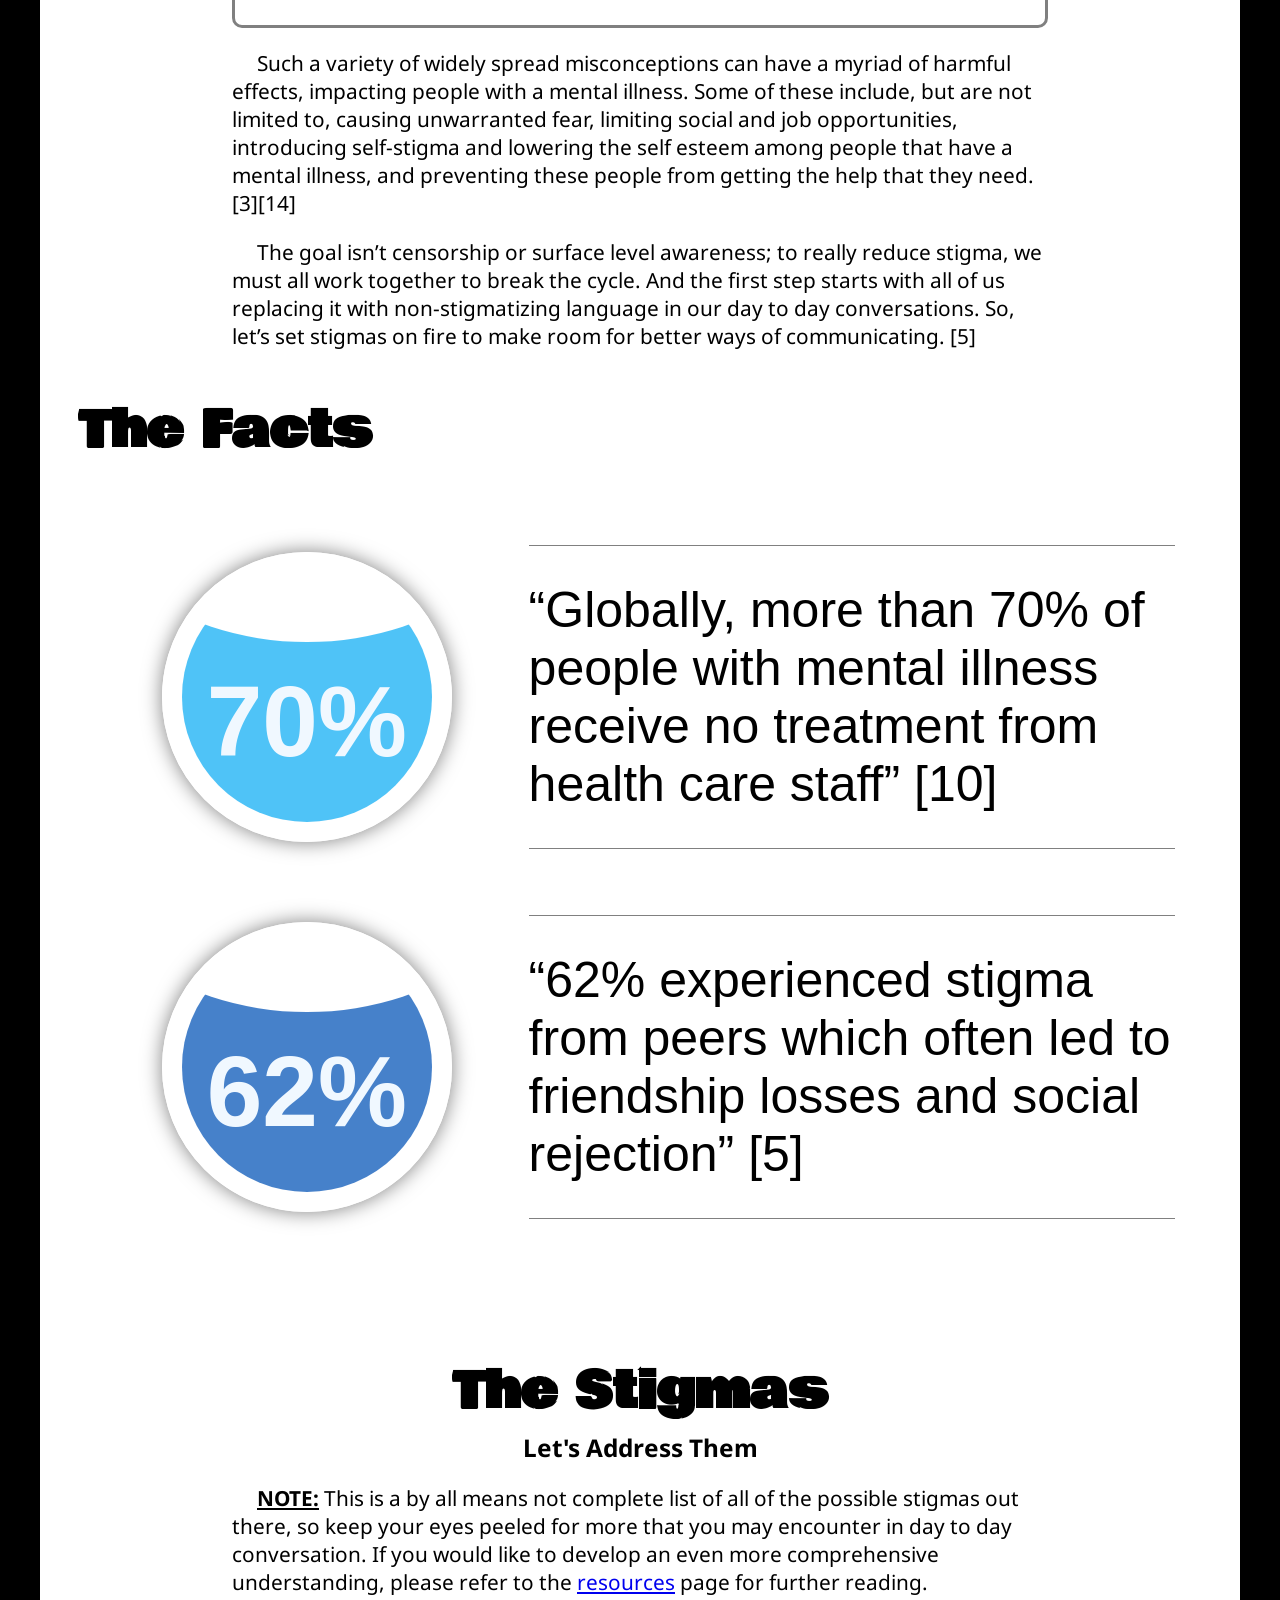
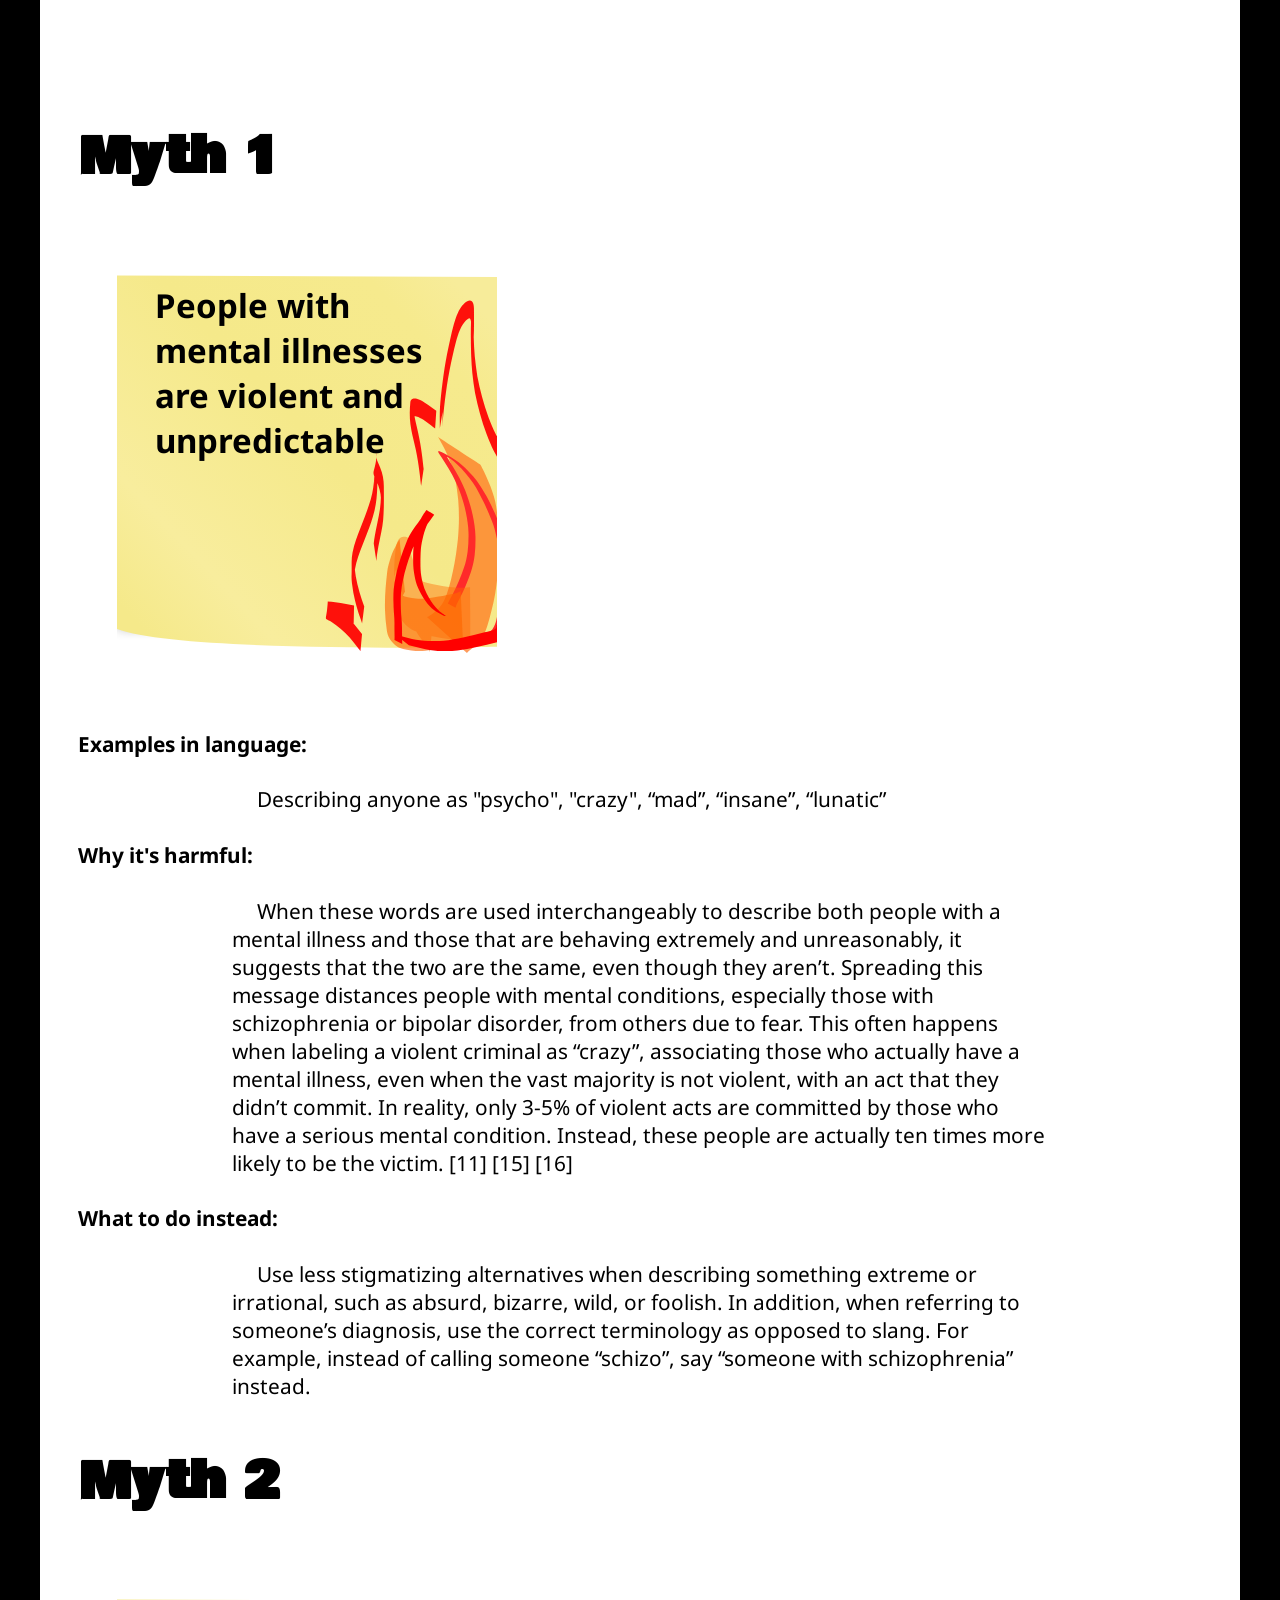
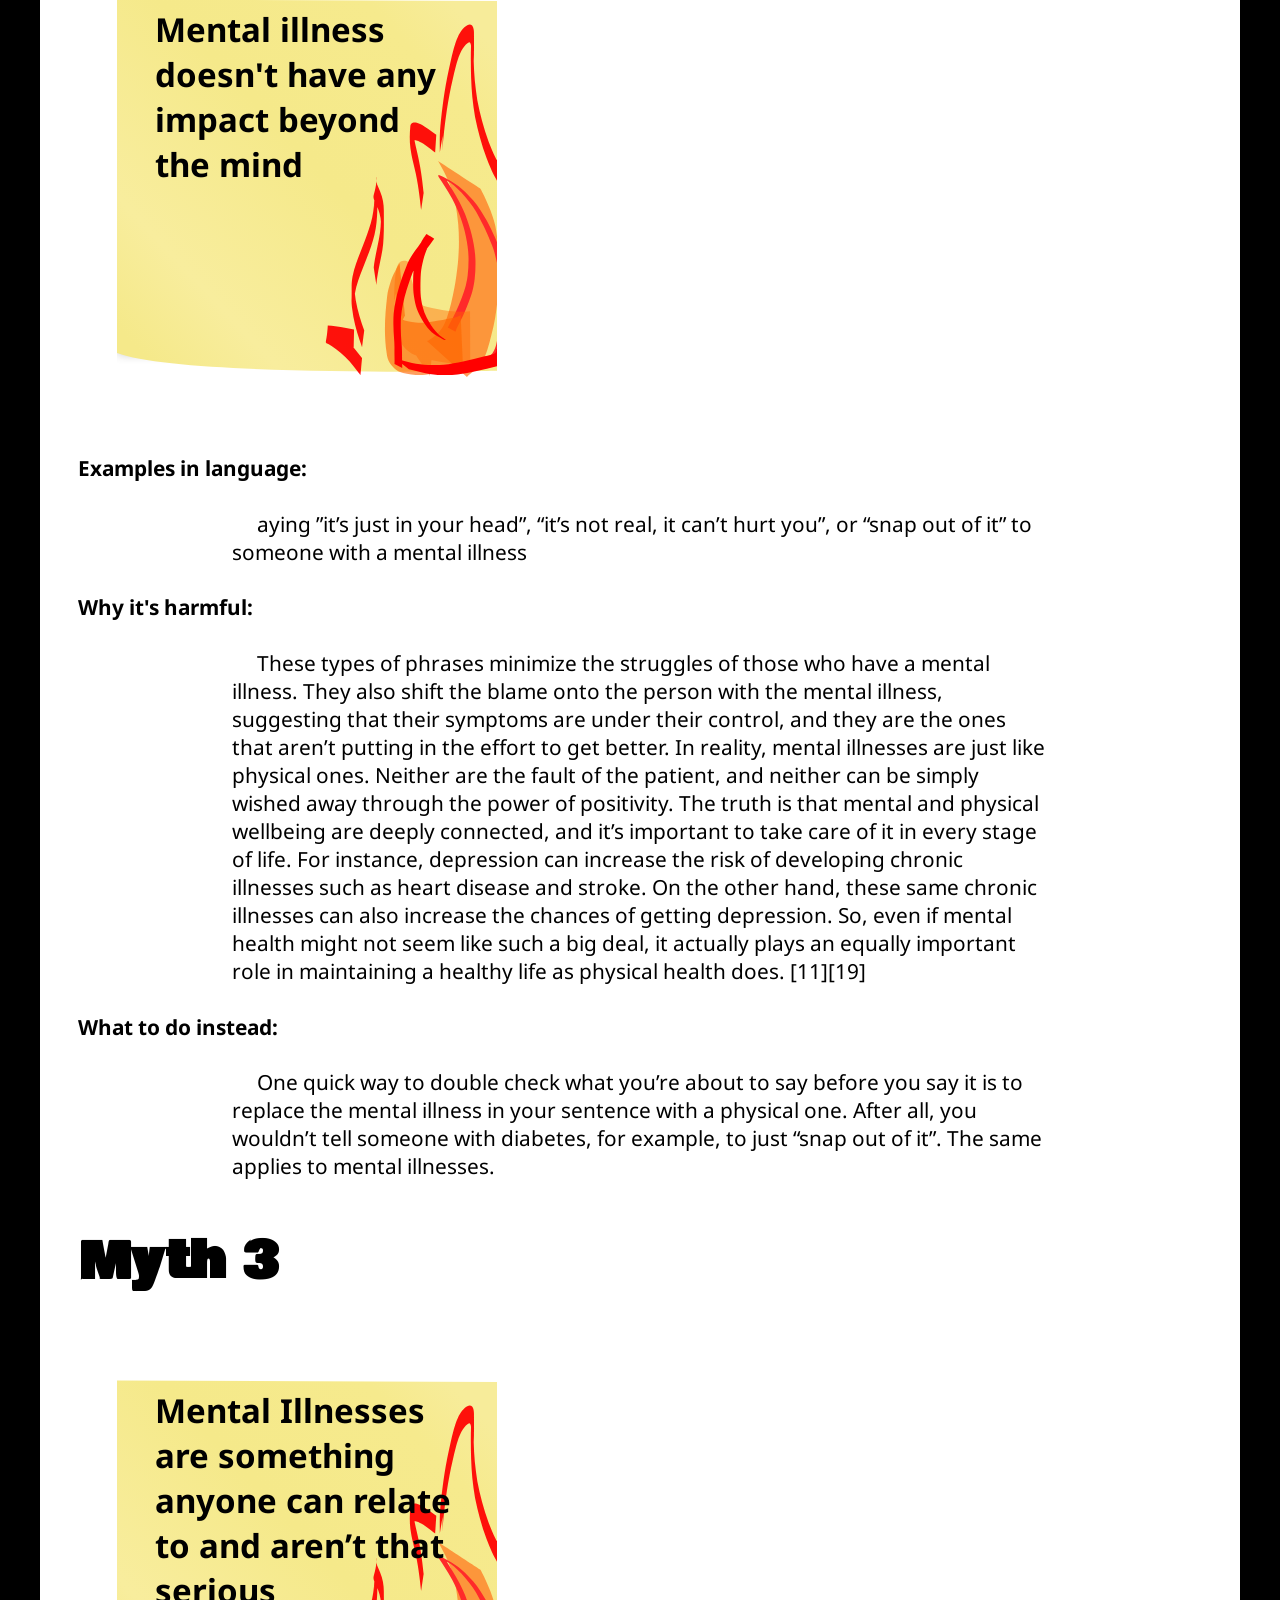
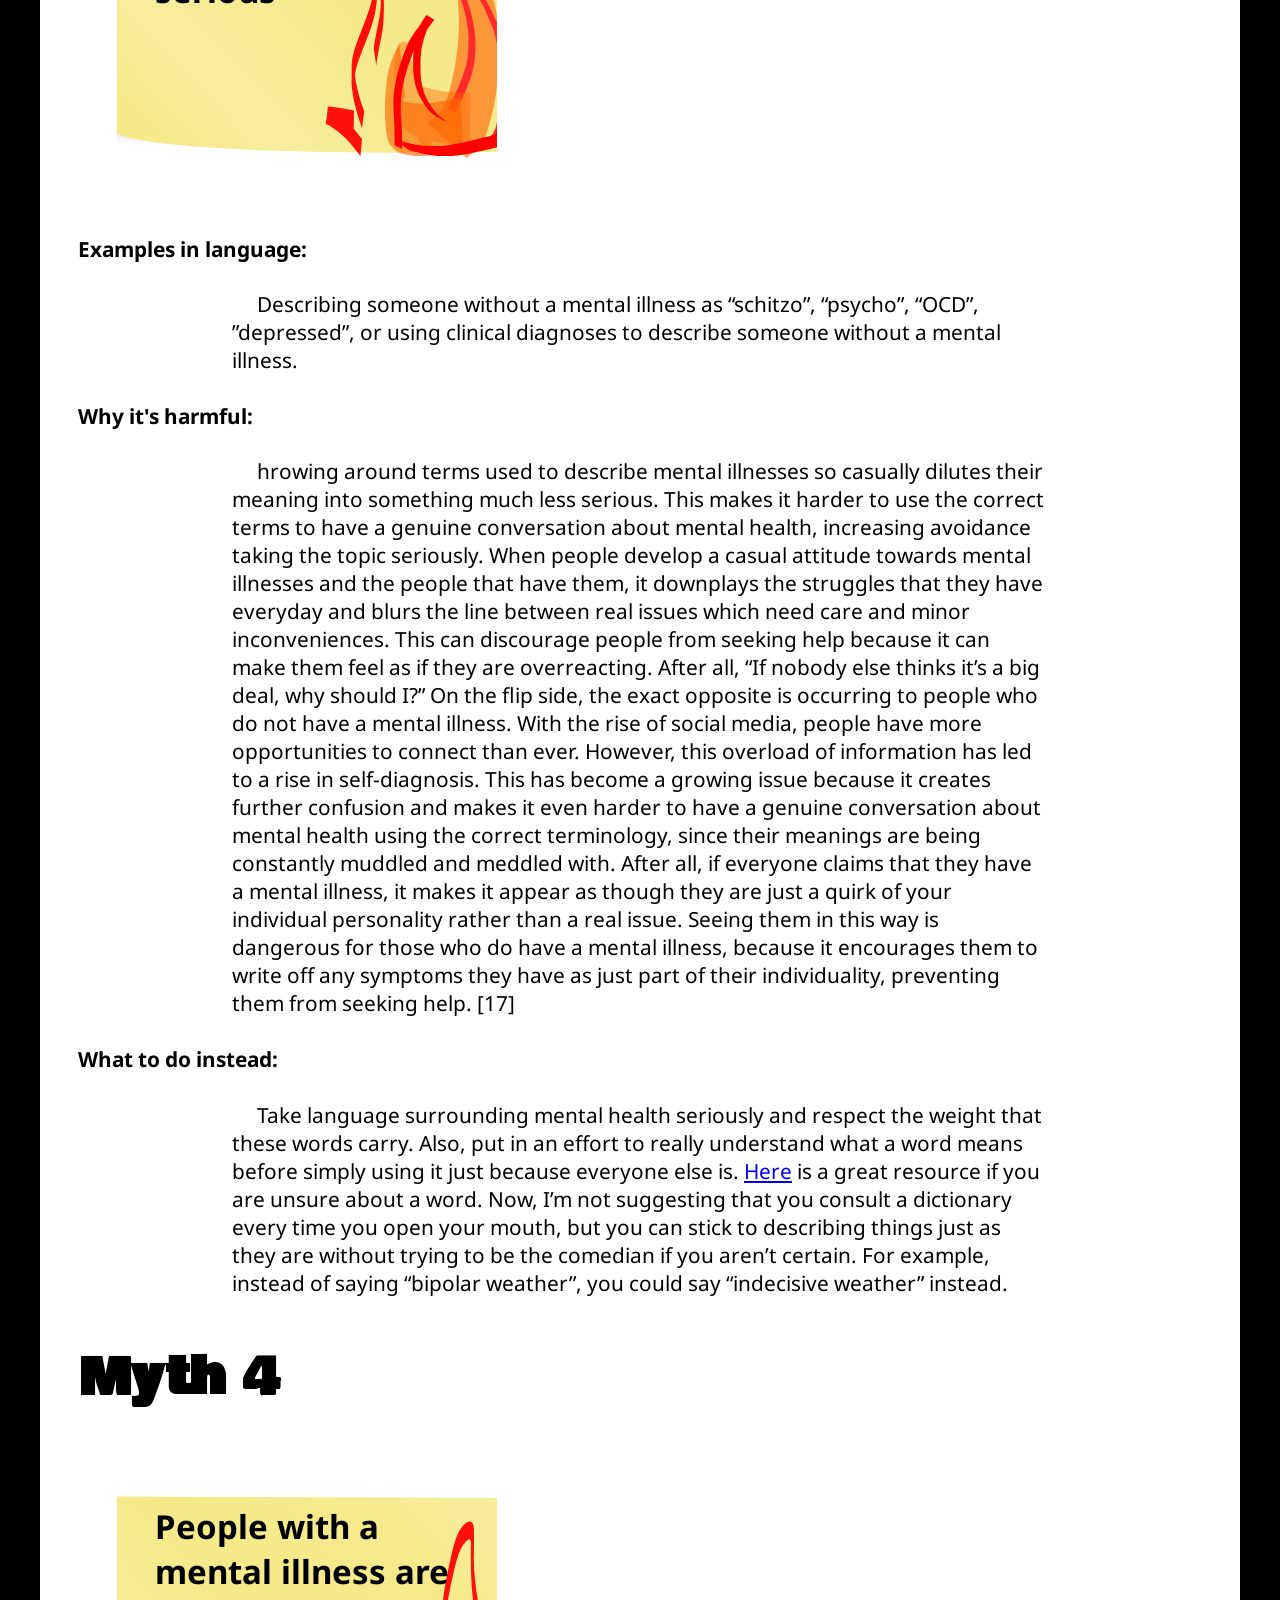
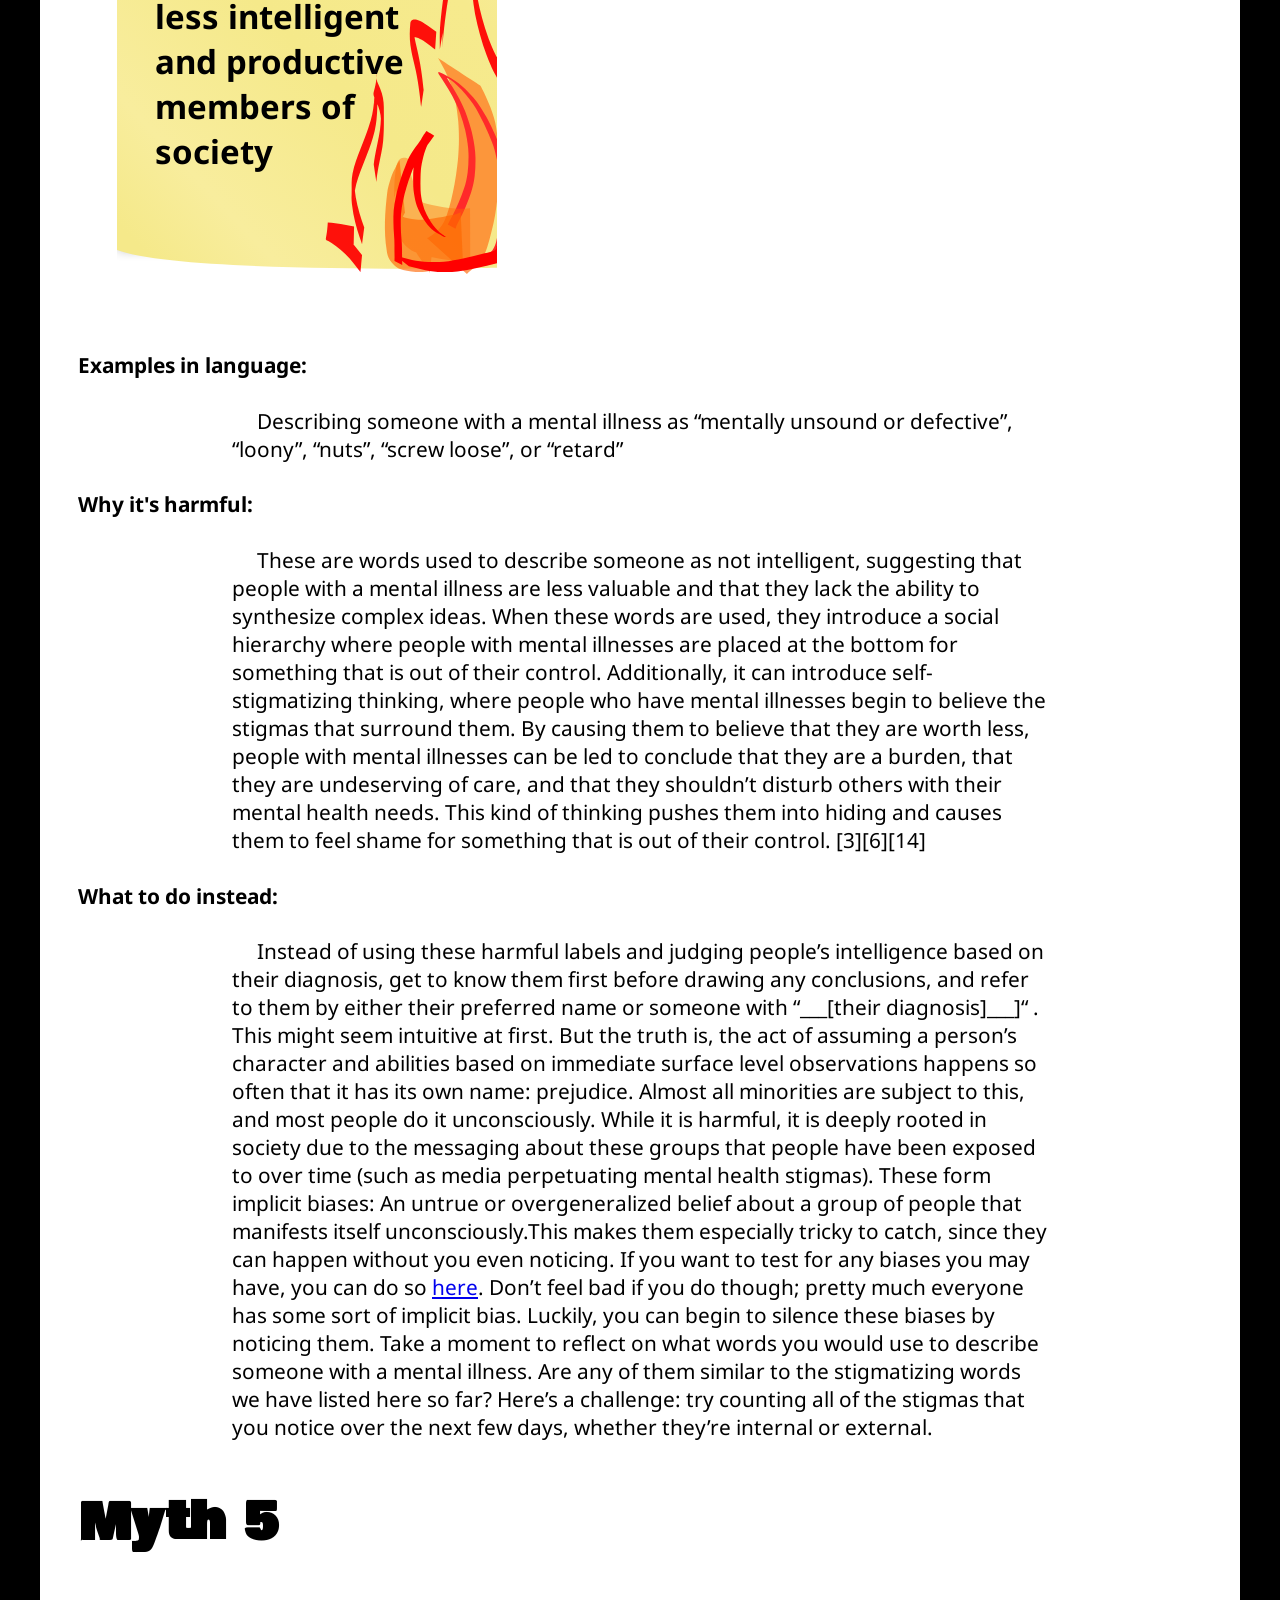
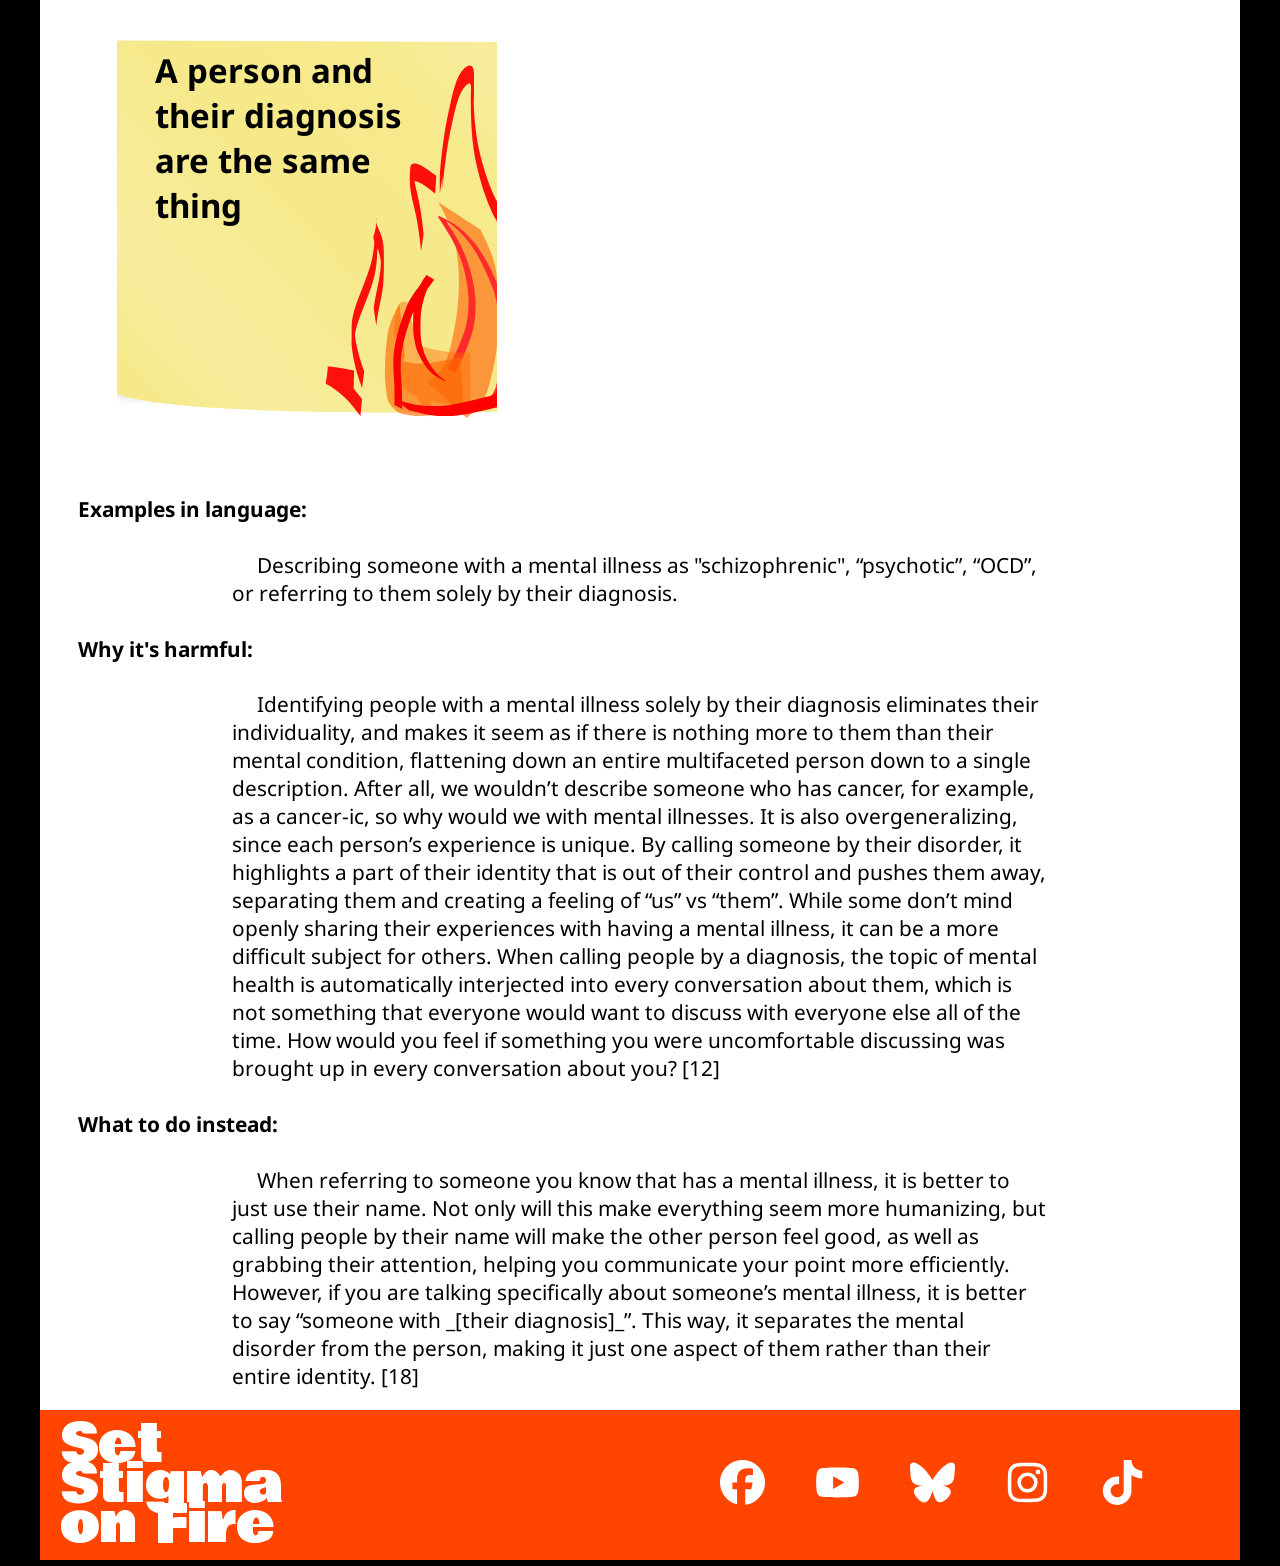
==== commit 1a4ec15c: "finished adding and styling content" ====
--- a/index.html
+++ b/index.html
@@ -47,18 +47,10 @@
         <p> *See <a href="resources.html">resources</a> page for sources</p>
         <h2>The Issue</h2>
         <p>
-            Many people are familiar with the idea of stigma.
-            After all, 86% of Americans believe that people
-            with mental illnesses are stigmatized and 
-            discriminated against [4]. And there is no 
-            denying, great progress has been made in recent
-            years to educate others about mental health.
-            And yet, 41% of adults in the United States
-            still feel uncomfortable asking for help,
-            according to the APA/Harris Poll 2025 Mental 
-            Health Awareness Survey [8]. So why are people 
-            still so reluctant to open up, even as seeking 
-            help has become more socially accepted?
+           Many people are familiar with the idea of stigma. After all, 86% of Americans believe that people with mental illnesses are stigmatized and discriminated against. And there is no denying, great progress has been made in recent years to educate others about mental health. And yet, 41% of adults in the United States still feel uncomfortable asking for help, according to the APA/Harris Poll 2025 Mental Health Awareness Survey. [4][8]
+        </p>
+        <p>
+             So why are people still so reluctant to open up, even as seeking help has become more socially accepted?
         </p>
         <div class="wide">
             <b>
@@ -70,31 +62,10 @@
             </b>
         </div>
         <p> 
-            It’s clear: a lack of awareness about the problem 
-            isn’t the only issue. The real problem is that we don’t know 
-            what to do about it. The reality is, stigmas are 
-            more than just what we choose to say. Stigmatizing 
-            language can be found in everyday conversations 
-            whether we fully realize it or not. It is also 
-            widely spread throughout the media, and can even 
-            be seen in law. While everyone can agree that we 
-            should avoid using such language, the fact is that we 
-            is that we are surrounded by it on a daily basis. 
-            Stigmas have become so normalized that people can 
-            use it casually without even noticing, glossing 
-            over the harmful message that it's carrying just 
-            below the surface. As a matter of fact, anyone is 
-            prone to making this mistake, even mental health 
-            professionals. This can make it difficult to stop 
-            it from spreading in language and media, which 
-            can quietly influence people’s beliefs about 
-            mental illness. It creates a never-ending cycle 
-            where language influences beliefs, passing the 
-            harmful messaging into media and law, finally 
-            coming back full circle to reinforcing previously 
-            held beliefs.
-        </p>
-        <p>
+           It’s clear: a lack of awareness about the problem isn’t the only issue. The real problem is that people aren't sure of what they can do about it. The reality is, stigmas are more than just what we choose to say. Stigmatizing language can be found in everyday conversations, whether we fully realize it or not. It is also widely spread throughout the media, and can even be seen in law. While everyone can agree that we should avoid using such language, the real problem is that we are surrounded by it on a daily basis. Stigmas have become so normalized that people can use it casually without even noticing, glossing over the harmful message that it's carrying just below the surface. In fact, anyone is prone to making this mistake, even mental health professionals. This can make it difficult to stop it from spreading in language and media, which can quietly influence people’s beliefs about mental illness. It creates a never-ending cycle where language influences beliefs, passing the harmful messaging into media and law, finally coming back full circle to reinforcing previously held beliefs. [7][13][16]
+
+        </p>
+        <p class="quote">
             “Often, people avoid or delay seeking treatment 
             due to concerns about being treated differently or
             fears of losing their jobs and livelihood. That's
@@ -103,24 +74,11 @@
             very much a problem.” [1]
         </p>
         <p>
-            Such a variety of widely spread misconceptions 
-            can have a myriad of harmful effects, impacting 
-            people with a mental illness. Some of these 
-            include, but are not limited to, causing 
-            unwarranted fear, limiting social and job 
-            opportunities, introducing self-stigma and 
-            lowering the self esteem among people that have
-            a mental illness, and preventing these people 
-            from getting the help that they need.
+            Such a variety of widely spread misconceptions can have a myriad of harmful effects, impacting people with a mental illness. Some of these include, but are not limited to, causing unwarranted fear, limiting social and job opportunities, introducing self-stigma and lowering the self esteem among people that have a mental illness, and preventing these people from getting the help that they need. [3][14]
         </p>
         <p> 
-            The goal isn’t censorship or surface level 
-            awareness; to really reduce stigma, we must all work 
-            together to break the cycle. And the first 
-            starts with all of us replacing it with 
-            non-stigmatizing language in our day to day 
-            conversations. So, let’s set stigmas on fire 
-            to make room for better ways of communicating.
+           The goal isn’t censorship or surface level awareness; to really reduce stigma, we must all work together to break the cycle. And the first step starts with all of us replacing it with non-stigmatizing language in our day to day conversations. So, let’s set stigmas on fire to make room for better ways of communicating. [5]
+
         </p>
         <h2>
             The Facts
@@ -155,28 +113,78 @@
                 The Stigmas
             </h2>
             <h3>Let's Address Them</h3>
-        </div>
-        <h3>
-            People with mental illnesses are violent and unpredictable
-        </h3>
-        <h3>
-            Mental illnesses don’t have any impact beyond the mind
-        </h3>
-        <h3>
-            Mental illnesses are something anyone can relate to to some degree
-        </h3>
-        <h3>
-            Mental illness can be a good thing
-        </h3>
-        <h3>
-            Mental hospitals, psychiatric wards, and their patients are to be feared
-        </h3>
-        <h3>
-            Symptoms are always extreme or obvious
-        </h3>
-        <h3>
-            People with a mental illness are burden on society
-        </h3>
+            <p><b><u>NOTE:</u></b> This is a by all means not complete list of all of the possible stigmas out there, so keep your eyes peeled for more that you may encounter in day to day conversation. If you would like to develop an even more comprehensive understanding, please refer to the <a href="resources.html">resources</a> page for further reading.</p>
+        </div>
+        <h2>Myth 1</h2>
+
+        <div class="post-it">
+            <h3>
+               People with mental illnesses are violent and unpredictable
+            </h3>
+        </div>
+            <h4>Examples in language:</h4>
+            <p>Describing anyone as "psycho", "crazy", “mad”, “insane”, “lunatic”</p>
+            <h4>Why it's harmful:</h4>
+            <p>When these words are used interchangeably to describe both people with a mental illness and those that are behaving extremely and unreasonably, it suggests that the two are the same, even though they aren’t. Spreading this message distances people with mental conditions, especially those with schizophrenia or bipolar disorder, from others due to fear. This often happens when labeling a violent criminal as “crazy”, associating those who actually have a mental illness, even when the vast majority is not violent, with an act that they didn’t commit. In reality, only 3-5% of violent acts are committed by those who have a serious mental condition. Instead, these people are actually ten times more likely to be the victim. [11] [15] [16]</p>
+            <h4>What to do instead:</h4>
+            <p>Use less stigmatizing alternatives when describing something extreme or irrational, such as absurd, bizarre, wild, or foolish. In addition, when referring to someone’s diagnosis, use the correct terminology as opposed to slang. For example, instead of calling someone “schizo”, say “someone with schizophrenia” instead. </p>
+
+                    <h2>Myth 2</h2>
+        <div class="post-it">
+            
+            <h3>
+                Mental illness doesn't have any impact beyond the mind
+            </h3>
+        </div>
+        <h4>Examples in language:</h4>
+        <p>aying ”it’s just in your head”, “it’s not real, it can’t hurt you”, or “snap out of it” to someone with a mental illness</p>
+        <h4>Why it's harmful:</h4>
+        <p> These types of phrases minimize the struggles of those who have a mental illness. They also shift the blame onto the person with the mental illness, suggesting that their symptoms are under their control, and they are the ones that aren’t putting in the effort to get better. In reality, mental illnesses are just like physical ones. Neither are the fault of the patient, and neither can be simply wished away through the power of positivity. The truth is that mental and physical wellbeing are deeply connected, and it’s important to take care of it in every stage of life. For instance, depression can increase the risk of developing chronic illnesses such as heart disease and stroke. On the other hand, these same chronic illnesses can also increase the chances of getting depression. So, even if mental health might not seem like such a big deal, it actually plays an equally important role in maintaining a healthy life as physical health does. [11][19]</p>
+        <h4>What to do instead:</h4>
+        <p> One quick way to double check what you’re about to say before you say it is to replace the mental illness in your sentence with a physical one. After all, you wouldn’t tell someone with diabetes, for example, to just “snap out of it”. The same applies to mental illnesses.</p>
+
+                <h2>Myth 3</h2>
+        <div class="post-it">
+            
+            <h3>
+                Mental Illnesses are something anyone can relate to and aren’t that serious
+            </h3>
+        </div>
+        <h4>Examples in language:</h4>
+        <p>Describing someone without a mental illness as “schitzo”, “psycho”, “OCD”, ”depressed”, or using clinical diagnoses to describe someone without a mental illness.</p>
+        <h4>Why it's harmful:</h4>
+        <p>hrowing around terms used to describe mental illnesses so casually dilutes their meaning into something much less serious. This makes it harder to use the correct terms to have a genuine conversation about mental health, increasing avoidance taking the topic seriously. When people develop a casual attitude towards mental illnesses and the people that have them, it downplays the struggles that they have everyday and blurs the line between real issues which need care and minor inconveniences. This can discourage people from seeking help because it can make them feel as if they are overreacting. After all, “If nobody else thinks it’s a big deal, why should I?” On the flip side, the exact opposite is occurring to people who do not have a mental illness. With the rise of social media, people have more opportunities to connect than ever. However, this overload of information has led to a rise in self-diagnosis. This has become a growing issue because it creates further confusion and makes it even harder to have a genuine conversation about mental health using the correct terminology, since their meanings are being constantly muddled and meddled with. After all, if everyone claims that they have a mental illness, it makes it appear as though they are just a quirk of your individual personality rather than a real issue. Seeing them in this way is dangerous for those who do have a mental illness, because it encourages them to write off any symptoms they have as just part of their individuality, preventing them from seeking help. [17]</p>
+        <h4>What to do instead:</h4>
+        <p>Take language surrounding mental health seriously and respect the weight that these words carry. Also, put in an effort to really understand what a word means before simply using it just because everyone else is. <a href="https://www.who.int/southeastasia/health-topics/mental-health/key-terms-and-definitions-in-mental-health">Here</a> is a great resource if you are unsure about a word. Now, I’m not suggesting that you consult a dictionary every time you open your mouth, but you can stick to describing things just as they are without trying to be the comedian if you aren’t certain. For example, instead of saying “bipolar weather”, you could say “indecisive weather” instead.</p>
+
+                <h2>Myth 4</h2>
+        <div class="post-it">
+          
+            <h3>
+                People with a mental illness are less intelligent and productive members of society 
+            </h3>
+        </div>
+        <h4>Examples in language:</h4>
+        <p>Describing someone with a mental illness as “mentally unsound or defective”, “loony”, “nuts”, “screw loose”, or “retard”</p>
+        <h4>Why it's harmful:</h4>
+        <p>These are words used to describe someone as not intelligent, suggesting that people with a mental illness are less valuable and that they lack the ability to synthesize complex ideas. When these words are used, they introduce a social hierarchy where people with mental illnesses are placed at the bottom for something that is out of their control. Additionally, it can introduce self-stigmatizing thinking, where people who have mental illnesses begin to believe the stigmas that surround them. By causing them to believe that they are worth less, people with mental illnesses can be led to conclude that they are a burden, that they are undeserving of care, and that they shouldn’t disturb others with their mental health needs. This kind of thinking pushes them into hiding and causes them to feel shame for something that is out of their control. [3][6][14]</p>
+        <h4>What to do instead:</h4>
+        <p> Instead of using these harmful labels and judging people’s intelligence based on their diagnosis, get to know them first before drawing any conclusions, and refer to them by either their preferred name or someone with “___[their diagnosis]___]“ . This might seem intuitive at first. But the truth is, the act of assuming a person’s character and abilities based on immediate surface level observations happens so often that it has its own name: prejudice. Almost all minorities are subject to this, and most people do it unconsciously. While it is harmful, it is deeply rooted in society due to the messaging about these groups that people have been exposed to over time (such as media perpetuating mental health stigmas). These form implicit biases: An untrue or overgeneralized belief about a group of people that manifests itself unconsciously.This makes them especially tricky to catch, since they can happen without you even noticing. If you want to test for any biases you may have, you can do so <a href="https://implicit.harvard.edu/implicit/user/pih/pih/selectatest.html">here</a>. Don’t feel bad if you do though; pretty much everyone has some sort of implicit bias. Luckily, you can begin to silence these biases by noticing them. Take a moment to reflect on what words you would use to describe someone with a mental illness. Are any of them similar to the stigmatizing words we have listed here so far? Here’s a challenge: try counting all of the stigmas that you notice over the next few days, whether they’re internal or external.</p>
+
+                <h2>Myth 5</h2>
+        <div class="post-it">
+            <h3>
+                A person and their diagnosis are the same thing
+            </h3>
+            
+        </div>
+        <h4>Examples in language:</h4>
+        <p> Describing someone with a mental illness as "schizophrenic", “psychotic”, “OCD”, or referring to them solely by their diagnosis. </p>
+        <h4>Why it's harmful:</h4>
+        <p>Identifying people with a mental illness solely by their diagnosis eliminates their individuality, and makes it seem as if there is nothing more to them than their mental condition, flattening down an entire multifaceted person down to a single description. After all, we wouldn’t describe someone who has cancer, for example, as a cancer-ic, so why would we with mental illnesses. It is also overgeneralizing, since each person’s experience is unique. By calling someone by their disorder, it highlights a part of their identity that is out of their control and pushes them away, separating them and creating a feeling of “us” vs “them”. While some don’t mind openly sharing their experiences with having a mental illness, it can be a more difficult subject for others. When calling people by a diagnosis, the topic of mental health is automatically interjected into every conversation about them, which is not something that everyone would want to discuss with everyone else all of the time. How would you feel if something you were uncomfortable discussing was brought up in every conversation about you? [12]</p>
+        <h4>What to do instead:</h4>
+        <p>When referring to someone you know that has a mental illness, it is better to just use their name. Not only will this make everything seem more humanizing, but calling people by their name will make the other person feel good, as well as grabbing their attention, helping you communicate your point more efficiently. However, if you are talking specifically about someone’s mental illness, it is better to say “someone with _[their diagnosis]_”. This way, it separates the mental disorder from the person, making it just one aspect of them rather than their entire identity. [18]</p>
+
         <footer>
             <div id="footer-logo">
                 Set Stigma on Fire
--- a/style.css
+++ b/style.css
@@ -13,6 +13,36 @@
 html {
     height: 100%;
     margin: 0;
+}
+
+.quote {
+    border-radius: 10px;
+    border: solid thin gray;
+    padding: 15px;
+}
+
+h4 {
+    margin-left: 3vw;
+}
+
+.post-it {
+    margin: 6vw;
+    background-image: url(Assets/sticky-note-fire-2.svg);
+    background-size: cover;
+    background-position: center;
+    display: flex;
+    align-items: center;
+    justify-content: center;
+    width:270px;
+    height:270px;
+}
+
+.post-it>h3 {
+    margin: 3vw;
+    margin-right: 40px;
+    margin-top: 10px;
+    align-self: flex-start;
+    font-size: 25px;
 }
 
 p {
@@ -403,6 +433,10 @@
         margin-right: 15px;
     }
 
+    .quote {
+        padding: 20px;
+    }
+
 }
 
 /* For desktop */
@@ -514,4 +548,18 @@
         margin-right: 20px;
     }
 
+    .quote {
+        padding: 25px;
+        border-width:medium;
+    }
+
+    .post-it {
+        width: 380px;
+        height:380px;
+    }
+
+    .post-it>h3 {
+        font-size: 33px;
+    }
+
 }
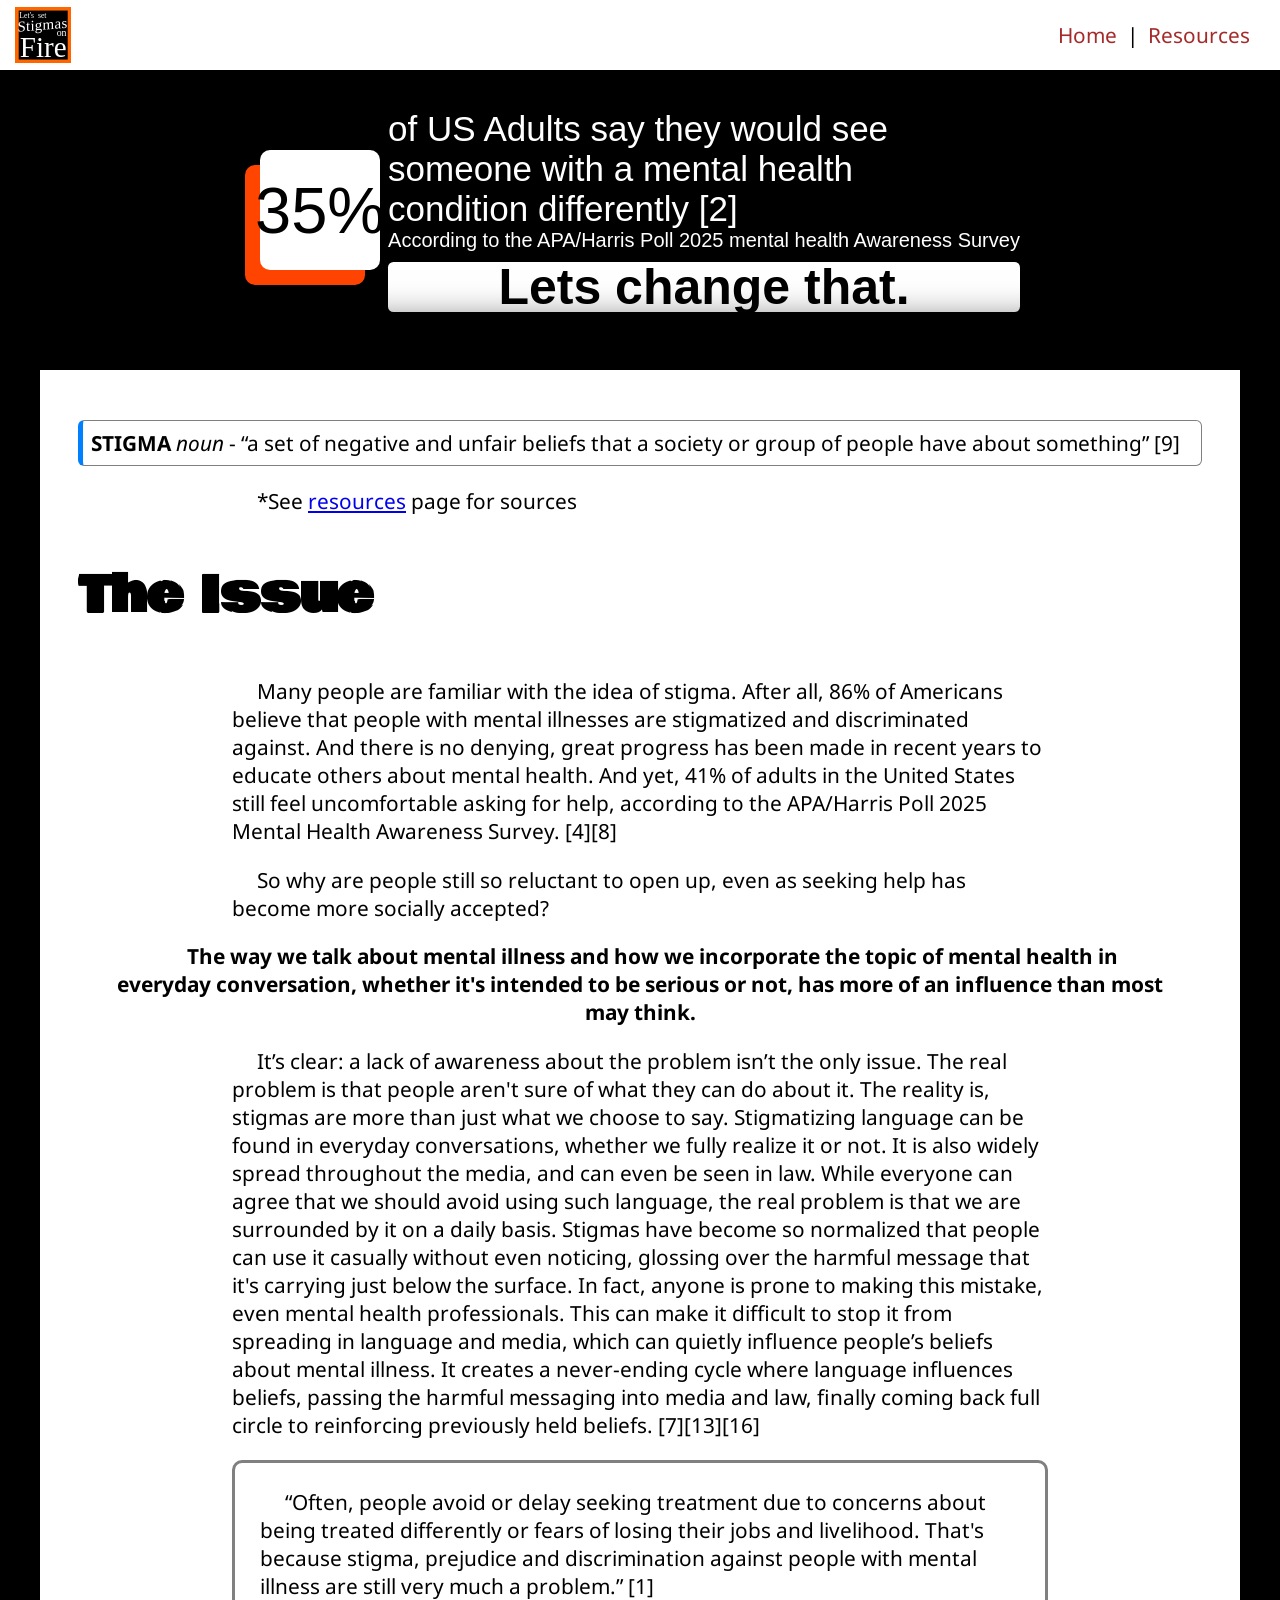
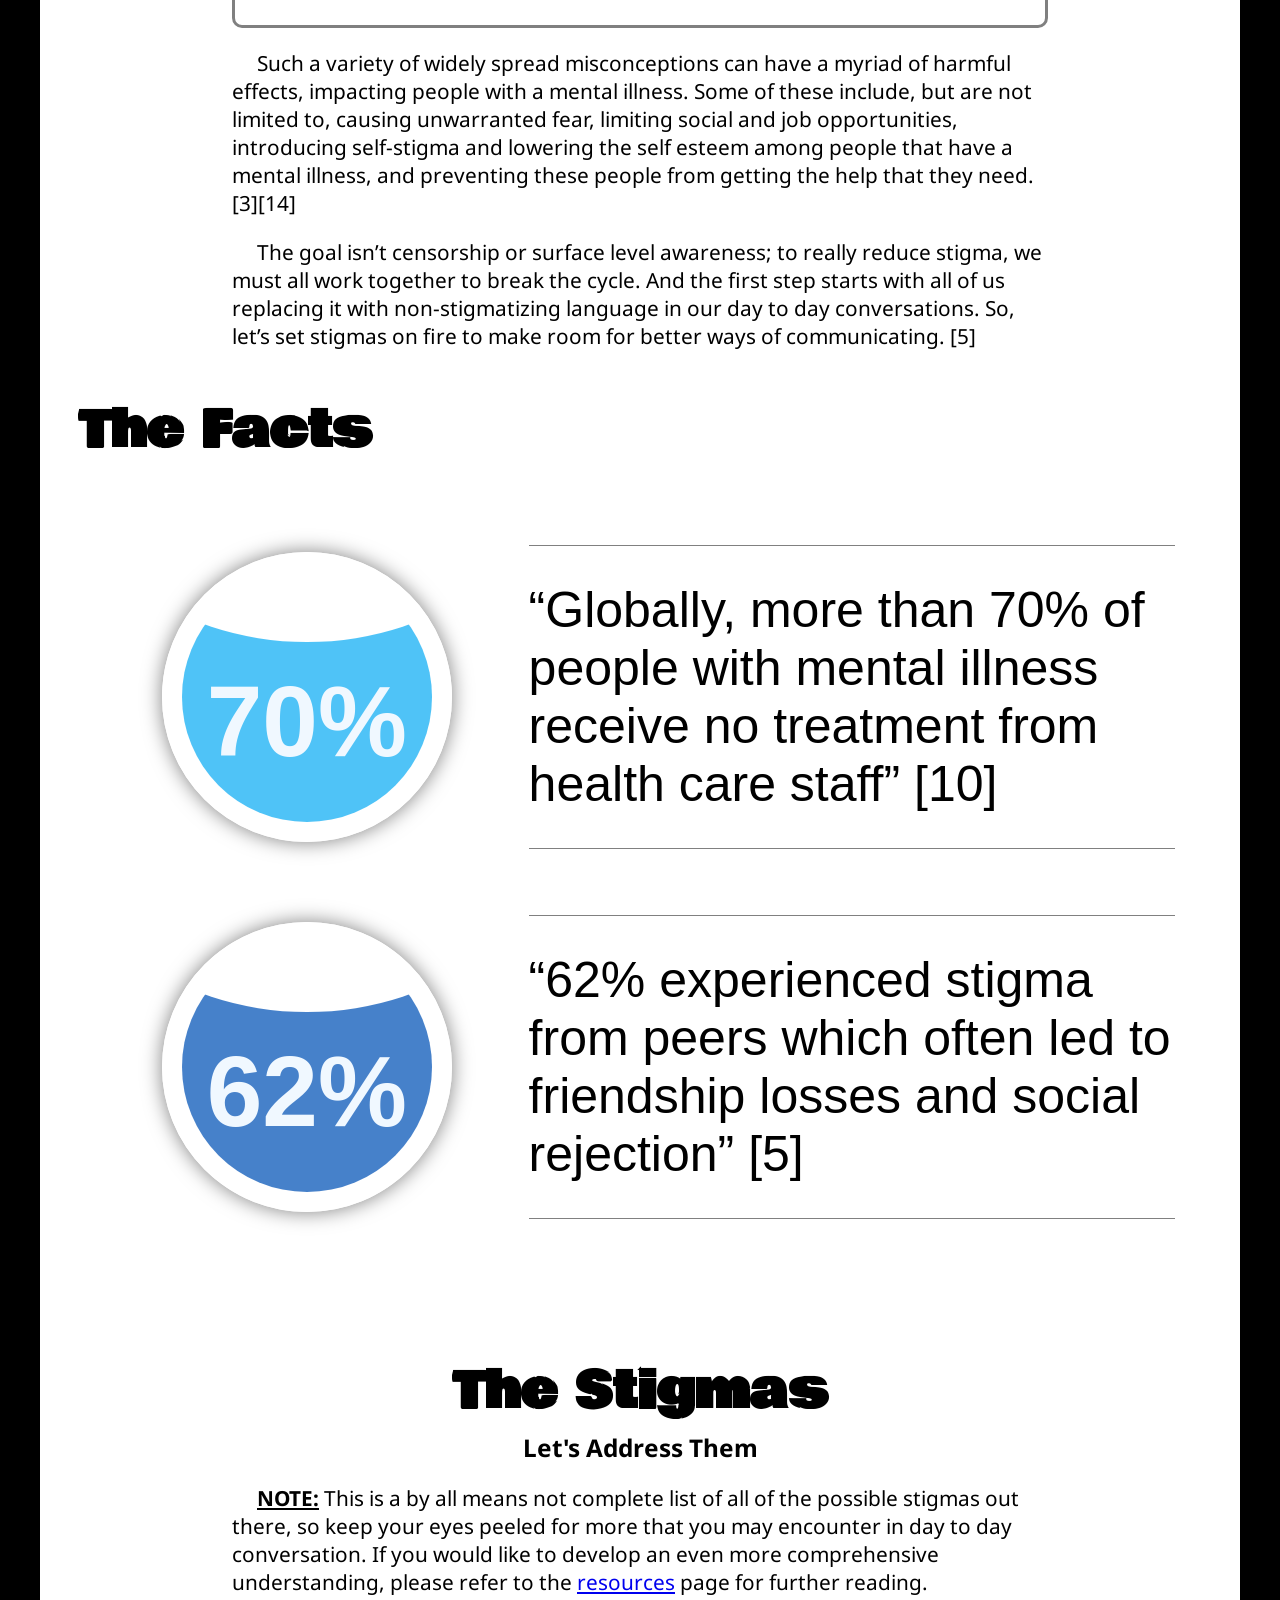
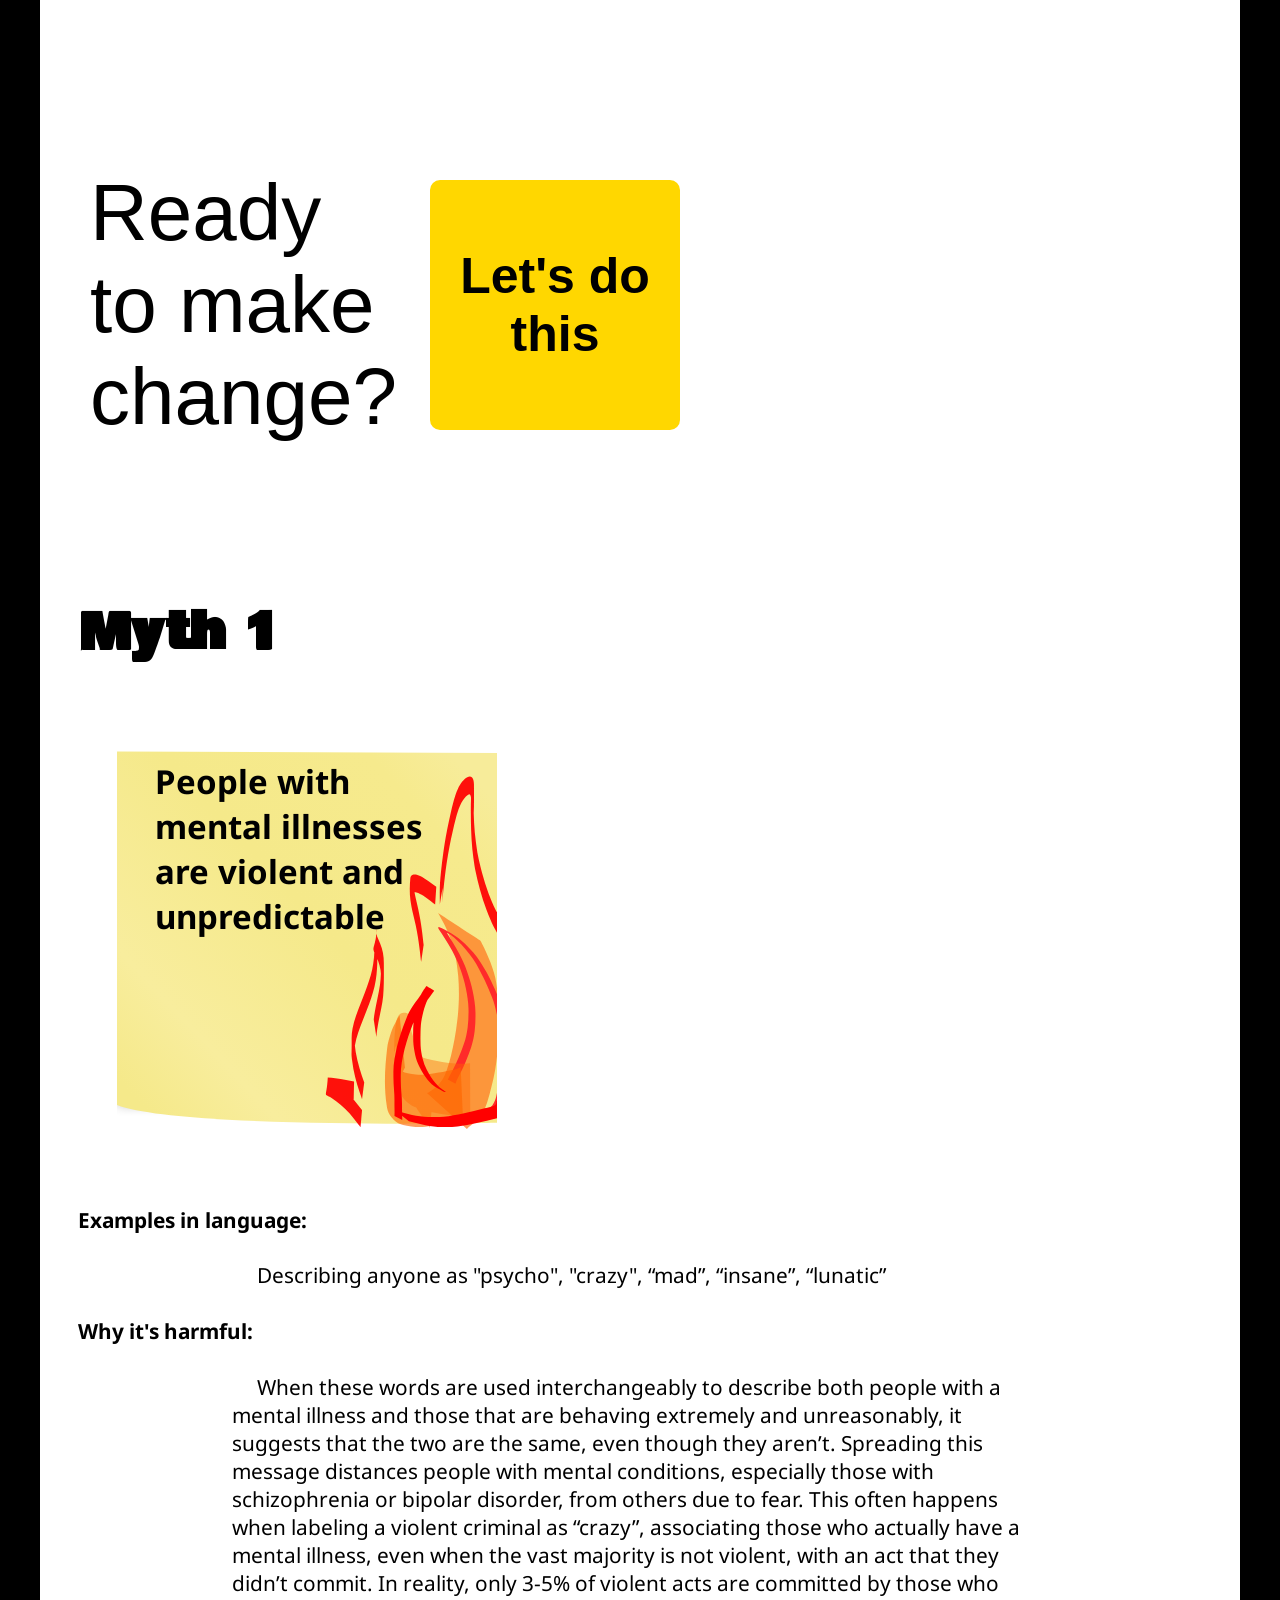
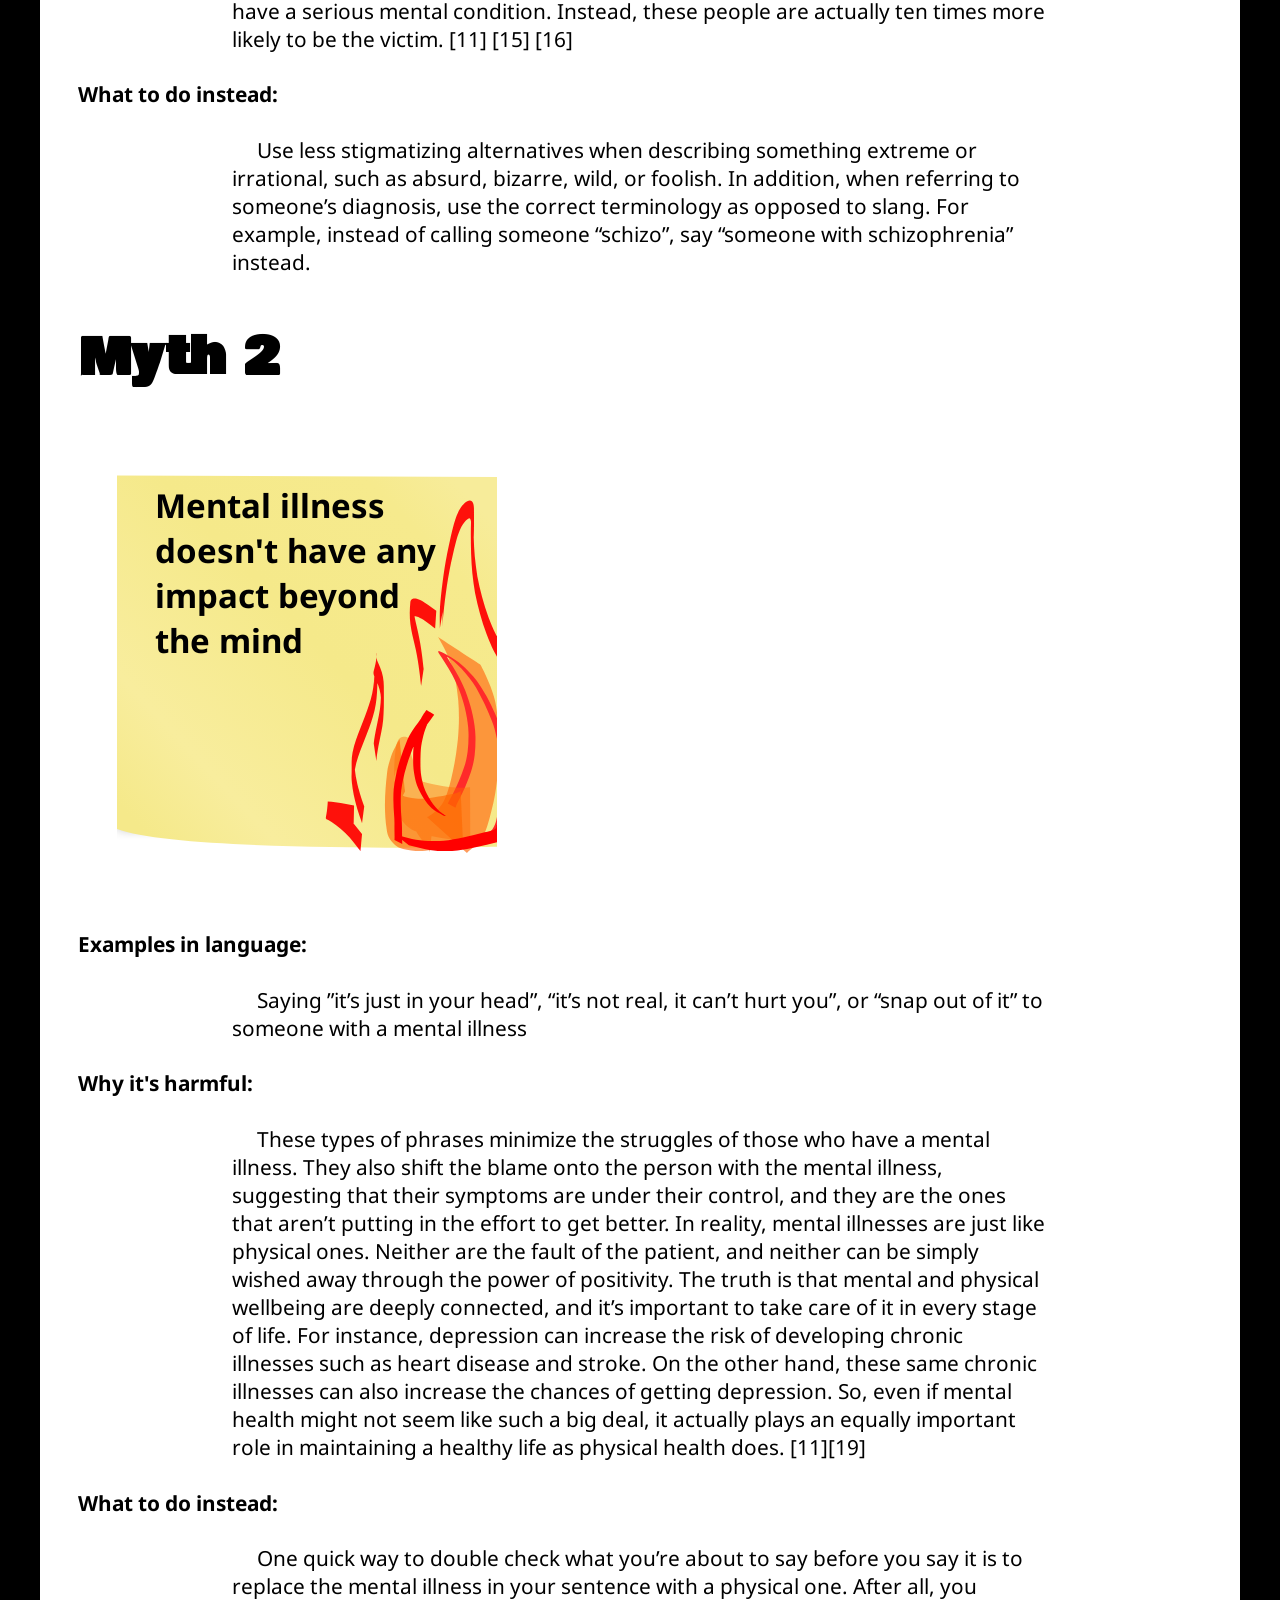
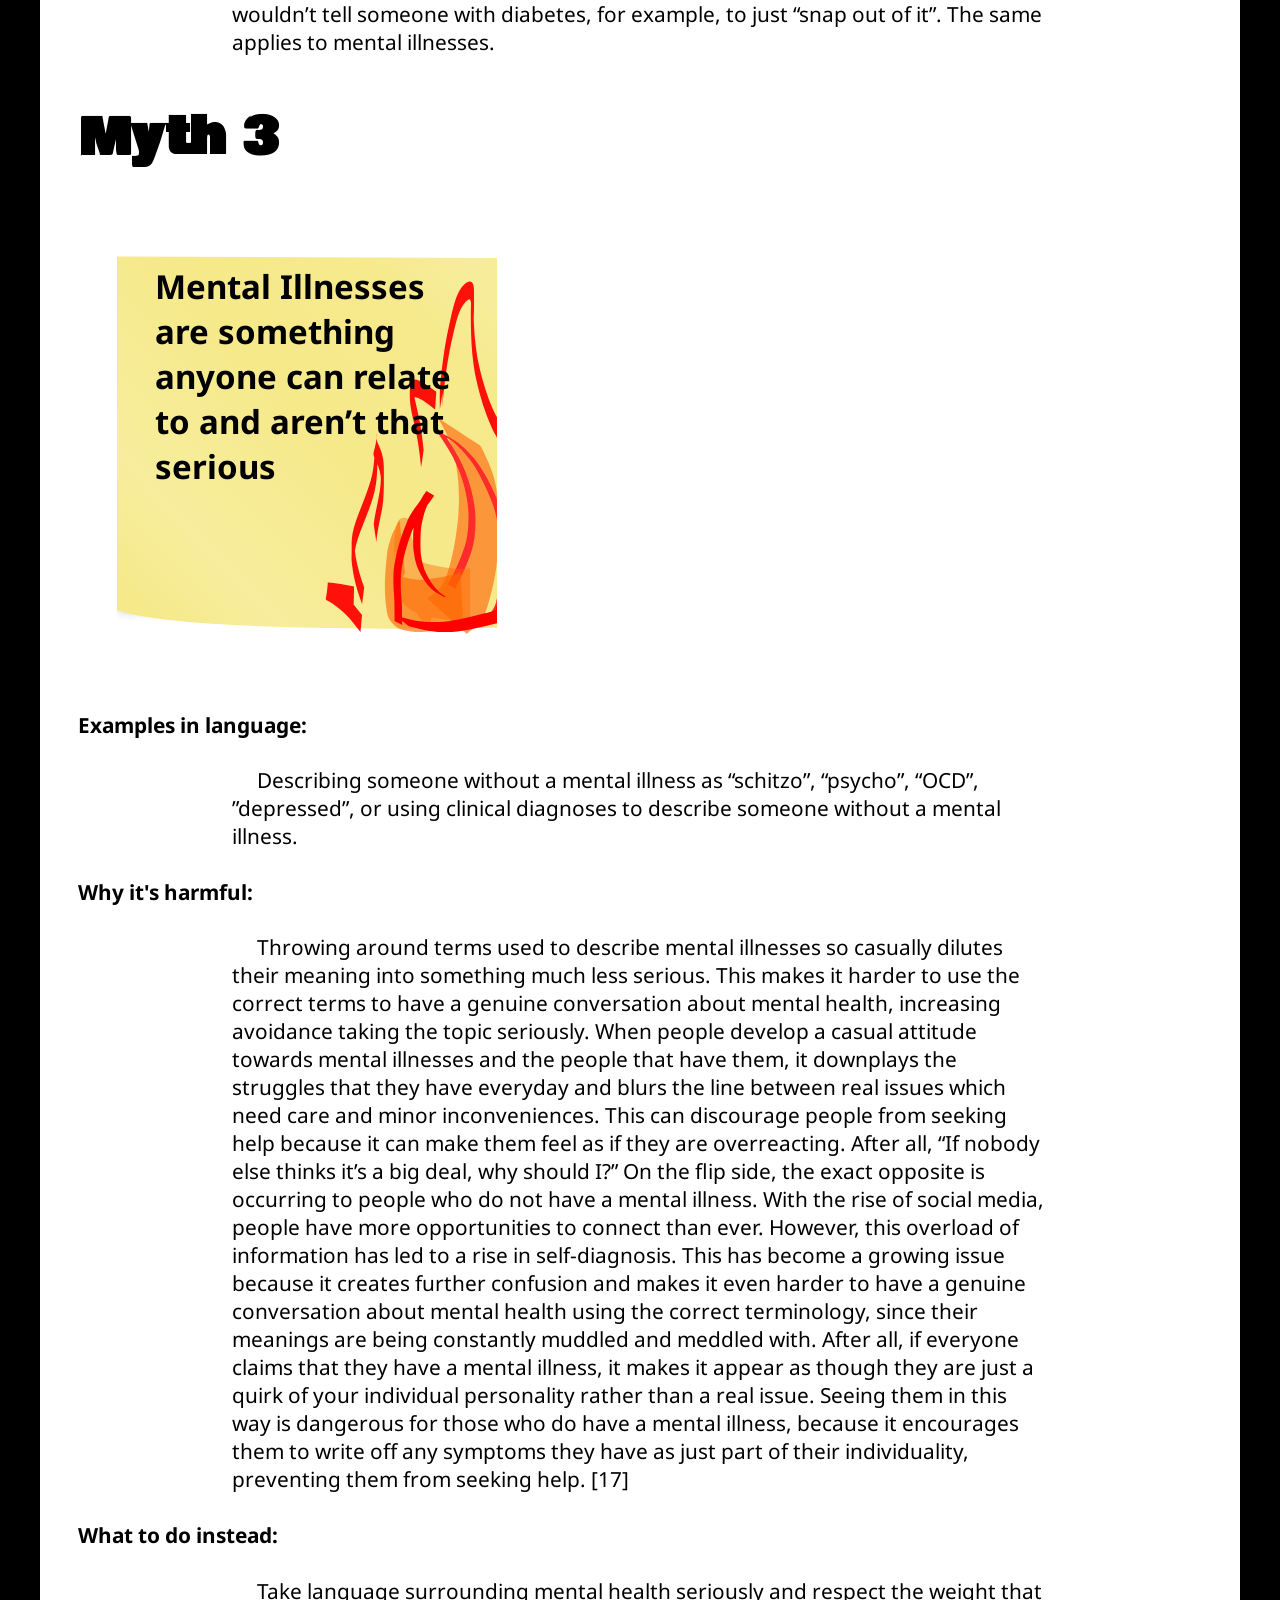
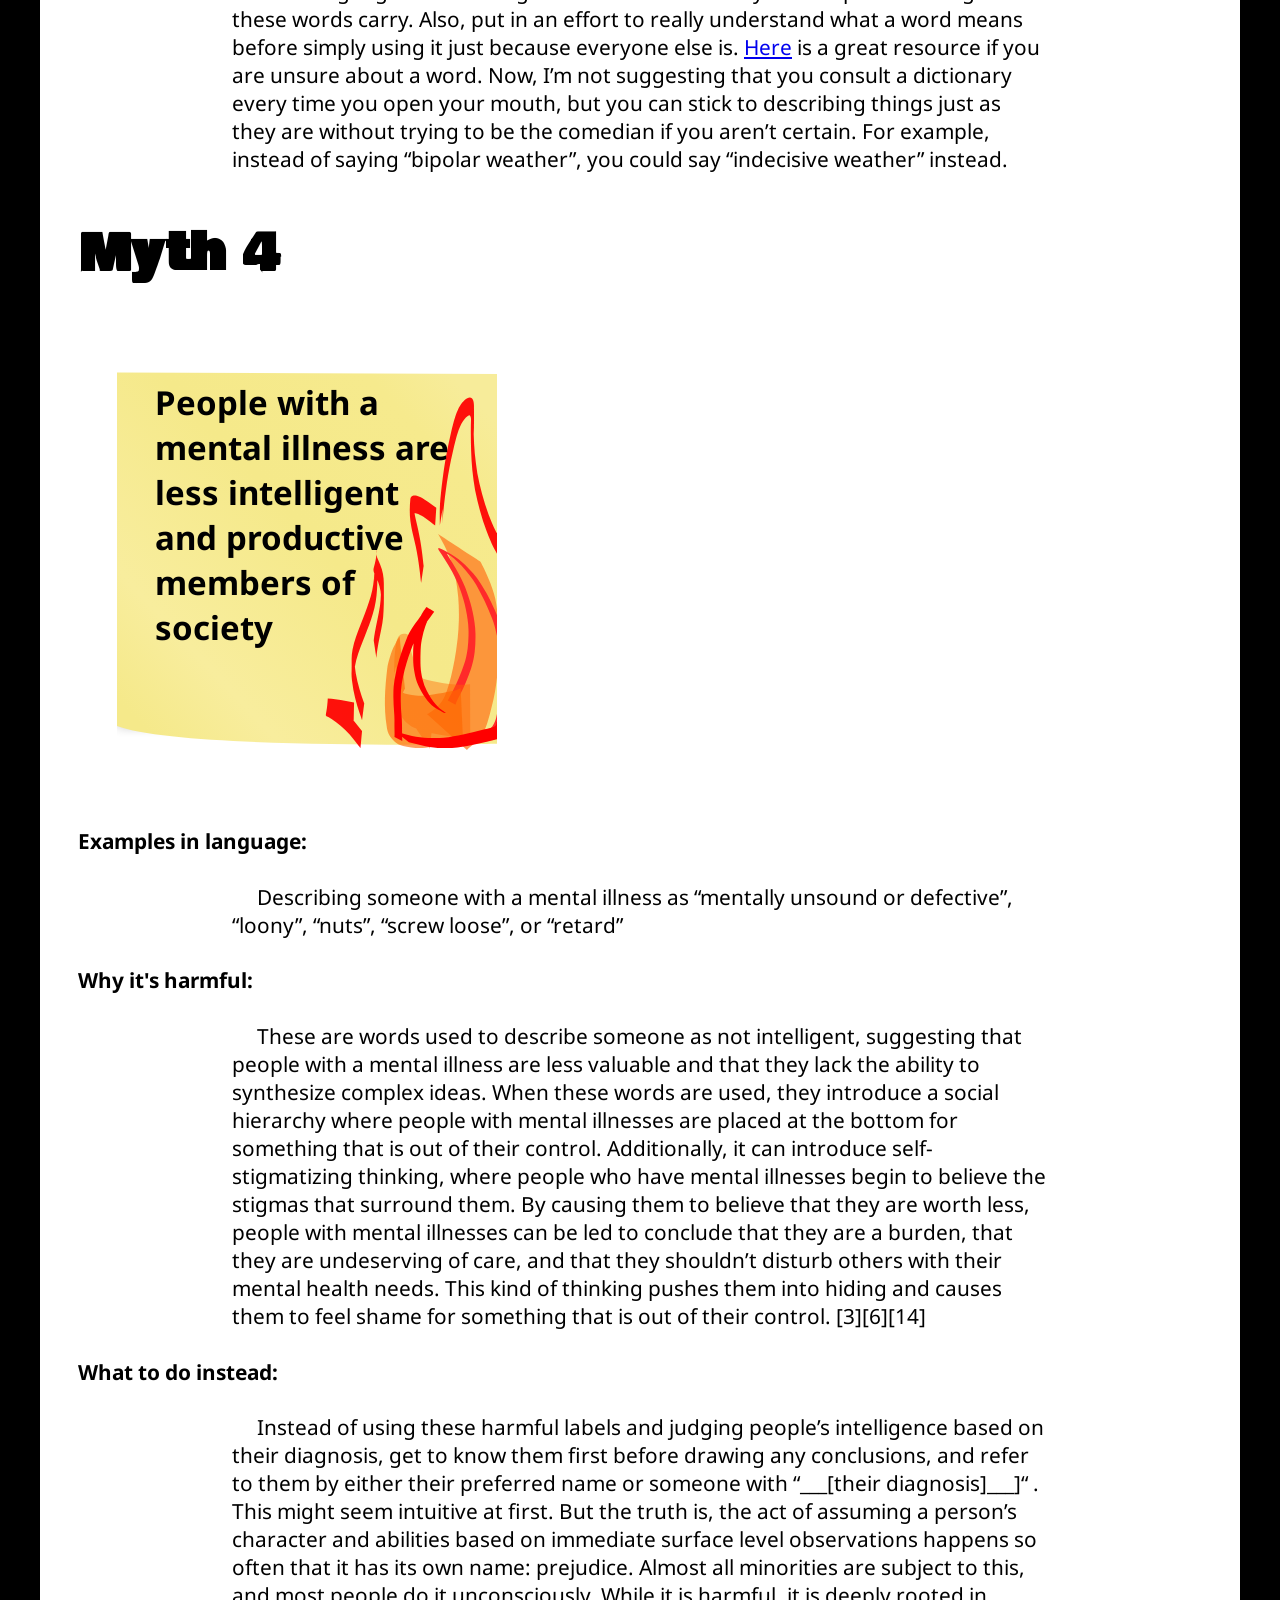
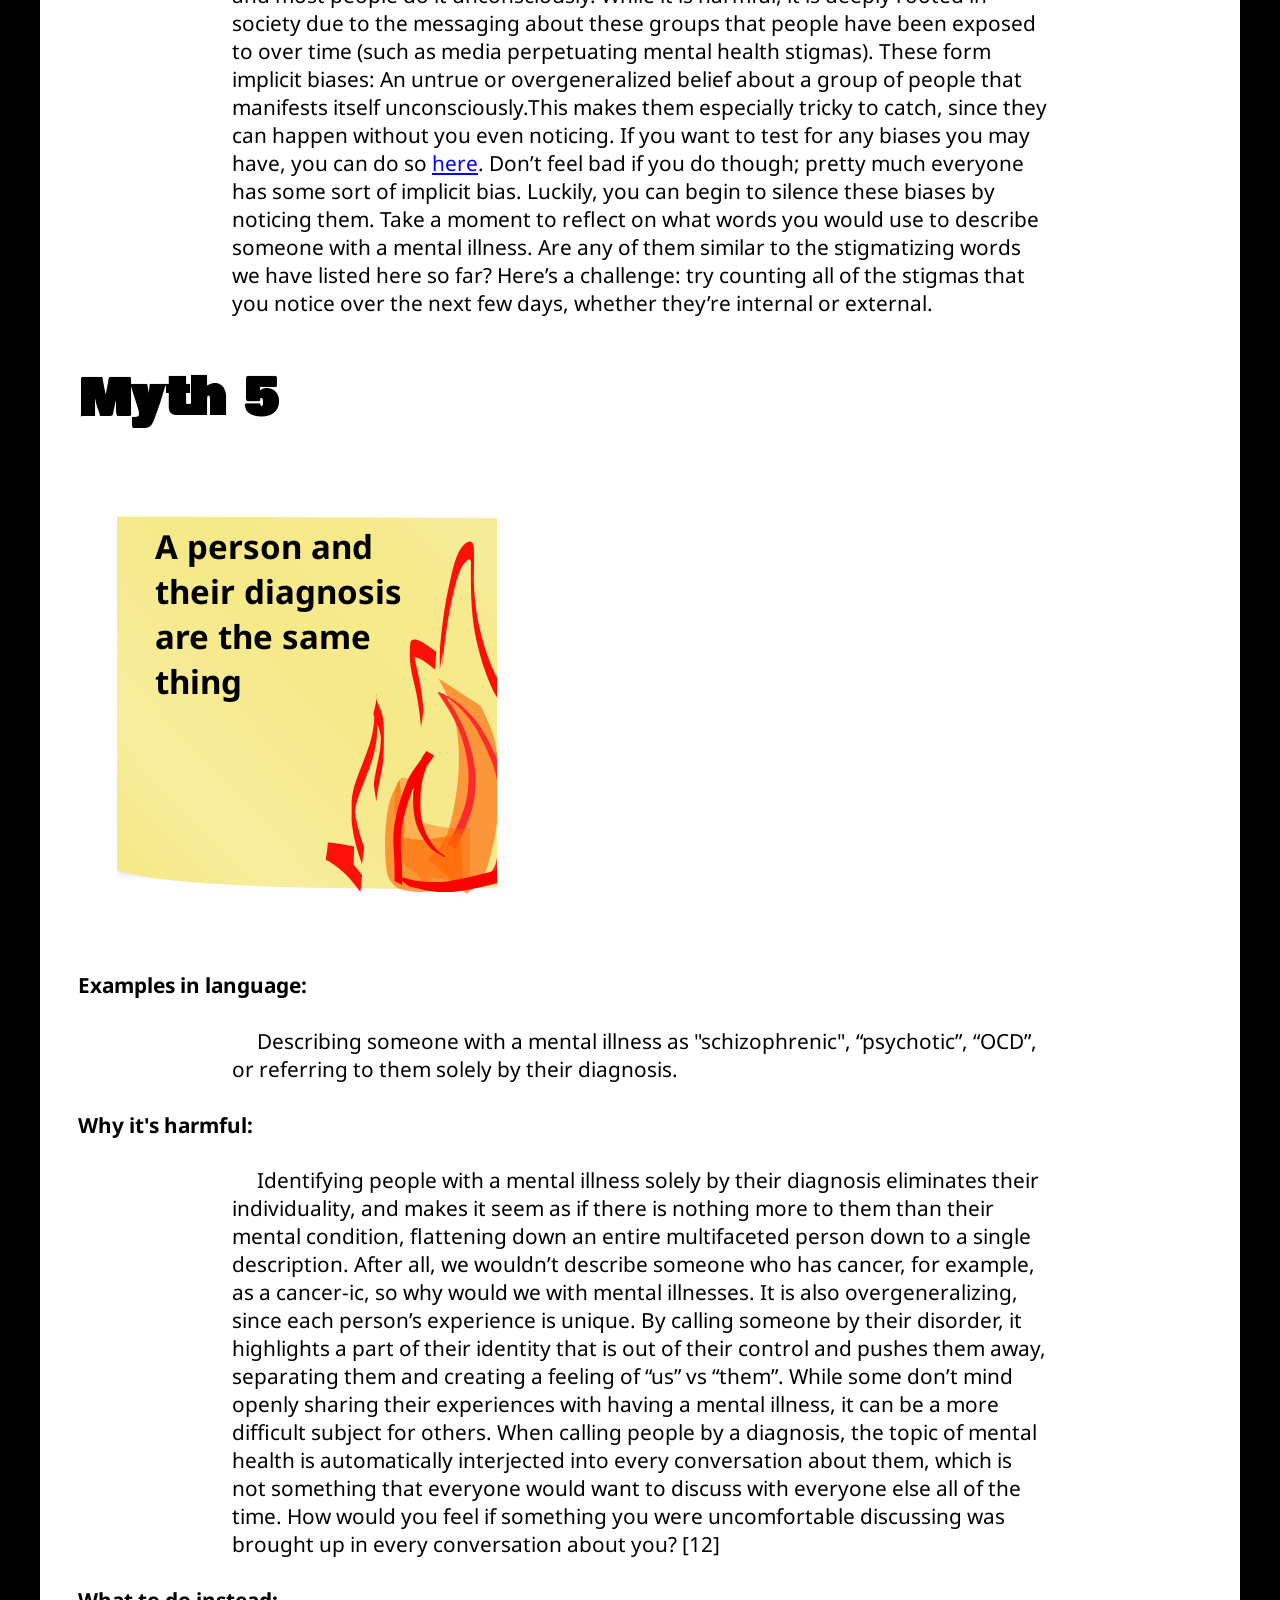
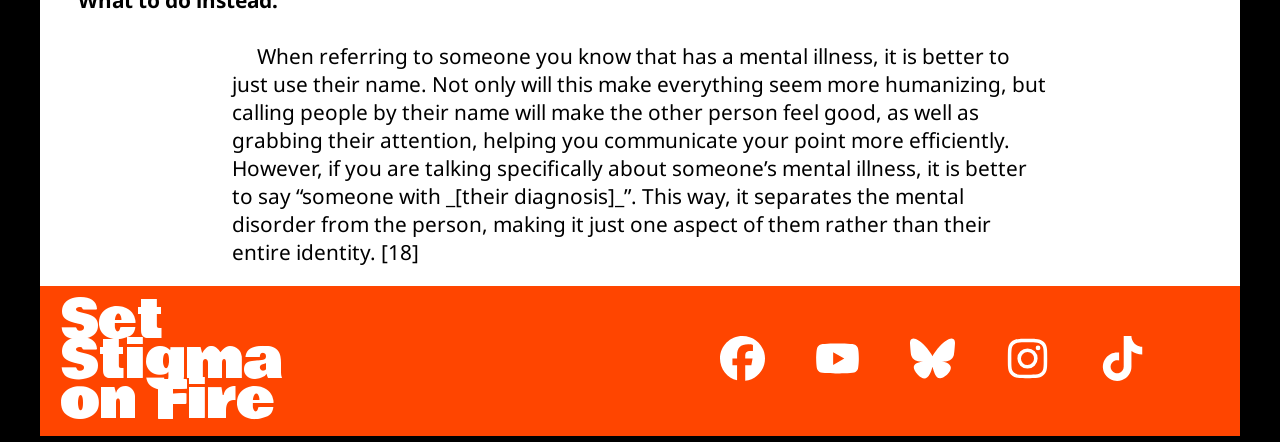
==== commit 34591fa0: "adds call to action section" ====
--- a/index.html
+++ b/index.html
@@ -115,6 +115,18 @@
             <h3>Let's Address Them</h3>
             <p><b><u>NOTE:</u></b> This is a by all means not complete list of all of the possible stigmas out there, so keep your eyes peeled for more that you may encounter in day to day conversation. If you would like to develop an even more comprehensive understanding, please refer to the <a href="resources.html">resources</a> page for further reading.</p>
         </div>
+        <div class="calltoaction-container">
+            <div class="calltoaction">Ready to make change?</div>
+            <button id="action-button">Let's do this</button>
+            <div id="the-fire" class="flame-container animate-flicker">
+                <div class="red flame"></div>
+                <div class="orange flame"></div>
+                <div class="yellow flame"></div>
+                <div class="white flame"></div>
+                <div class="blue circle"></div>
+            </div>
+        </div>
+            
         <h2>Myth 1</h2>
 
         <div class="post-it">
@@ -137,7 +149,7 @@
             </h3>
         </div>
         <h4>Examples in language:</h4>
-        <p>aying ”it’s just in your head”, “it’s not real, it can’t hurt you”, or “snap out of it” to someone with a mental illness</p>
+        <p>Saying ”it’s just in your head”, “it’s not real, it can’t hurt you”, or “snap out of it” to someone with a mental illness</p>
         <h4>Why it's harmful:</h4>
         <p> These types of phrases minimize the struggles of those who have a mental illness. They also shift the blame onto the person with the mental illness, suggesting that their symptoms are under their control, and they are the ones that aren’t putting in the effort to get better. In reality, mental illnesses are just like physical ones. Neither are the fault of the patient, and neither can be simply wished away through the power of positivity. The truth is that mental and physical wellbeing are deeply connected, and it’s important to take care of it in every stage of life. For instance, depression can increase the risk of developing chronic illnesses such as heart disease and stroke. On the other hand, these same chronic illnesses can also increase the chances of getting depression. So, even if mental health might not seem like such a big deal, it actually plays an equally important role in maintaining a healthy life as physical health does. [11][19]</p>
         <h4>What to do instead:</h4>
@@ -153,7 +165,7 @@
         <h4>Examples in language:</h4>
         <p>Describing someone without a mental illness as “schitzo”, “psycho”, “OCD”, ”depressed”, or using clinical diagnoses to describe someone without a mental illness.</p>
         <h4>Why it's harmful:</h4>
-        <p>hrowing around terms used to describe mental illnesses so casually dilutes their meaning into something much less serious. This makes it harder to use the correct terms to have a genuine conversation about mental health, increasing avoidance taking the topic seriously. When people develop a casual attitude towards mental illnesses and the people that have them, it downplays the struggles that they have everyday and blurs the line between real issues which need care and minor inconveniences. This can discourage people from seeking help because it can make them feel as if they are overreacting. After all, “If nobody else thinks it’s a big deal, why should I?” On the flip side, the exact opposite is occurring to people who do not have a mental illness. With the rise of social media, people have more opportunities to connect than ever. However, this overload of information has led to a rise in self-diagnosis. This has become a growing issue because it creates further confusion and makes it even harder to have a genuine conversation about mental health using the correct terminology, since their meanings are being constantly muddled and meddled with. After all, if everyone claims that they have a mental illness, it makes it appear as though they are just a quirk of your individual personality rather than a real issue. Seeing them in this way is dangerous for those who do have a mental illness, because it encourages them to write off any symptoms they have as just part of their individuality, preventing them from seeking help. [17]</p>
+        <p>Throwing around terms used to describe mental illnesses so casually dilutes their meaning into something much less serious. This makes it harder to use the correct terms to have a genuine conversation about mental health, increasing avoidance taking the topic seriously. When people develop a casual attitude towards mental illnesses and the people that have them, it downplays the struggles that they have everyday and blurs the line between real issues which need care and minor inconveniences. This can discourage people from seeking help because it can make them feel as if they are overreacting. After all, “If nobody else thinks it’s a big deal, why should I?” On the flip side, the exact opposite is occurring to people who do not have a mental illness. With the rise of social media, people have more opportunities to connect than ever. However, this overload of information has led to a rise in self-diagnosis. This has become a growing issue because it creates further confusion and makes it even harder to have a genuine conversation about mental health using the correct terminology, since their meanings are being constantly muddled and meddled with. After all, if everyone claims that they have a mental illness, it makes it appear as though they are just a quirk of your individual personality rather than a real issue. Seeing them in this way is dangerous for those who do have a mental illness, because it encourages them to write off any symptoms they have as just part of their individuality, preventing them from seeking help. [17]</p>
         <h4>What to do instead:</h4>
         <p>Take language surrounding mental health seriously and respect the weight that these words carry. Also, put in an effort to really understand what a word means before simply using it just because everyone else is. <a href="https://www.who.int/southeastasia/health-topics/mental-health/key-terms-and-definitions-in-mental-health">Here</a> is a great resource if you are unsure about a word. Now, I’m not suggesting that you consult a dictionary every time you open your mouth, but you can stick to describing things just as they are without trying to be the comedian if you aren’t certain. For example, instead of saying “bipolar weather”, you could say “indecisive weather” instead.</p>
 
@@ -209,5 +221,6 @@
             </div>
         </footer>
     </div>
+    <script src="script.js"></script>
 </body>
 </html>
--- a/style.css
+++ b/style.css
@@ -165,7 +165,7 @@
     width: 100%;
     position: sticky;
     top: 0px;
-    z-index: 3;
+    z-index: 10;
 }
 
 nav a {
@@ -225,6 +225,10 @@
 .spacer {
     width: 100%;
     height: 50px;
+}
+
+.question-section {
+    padding-bottom: 15vw;
 }
 
 .definition {
@@ -303,7 +307,7 @@
     background-color: #4681ca;
 }
 
-/* Coded with the help of Google Ai Overviews (With some edits) */
+/* Coded with the help of Google Ai Overviews (With some edits of my own) */
 .water-container {
     align-self: center;
     aspect-ratio: 1;
@@ -336,6 +340,17 @@
   animation: fillUp 3s ease-in-out both;
 }
 
+#dark-water::before{
+    content: '';
+    position: absolute;
+    width: 200%;
+    height: 200%;
+    bottom: 90%; 
+    left: -50%;
+    background-color: rgb(255, 255, 255);
+    border-radius: 60%;
+    animation: spinWave 12s linear infinite;
+}
 /* The rolling wave overlay */
 :root {
   --content-margins: 20px;
@@ -359,7 +374,7 @@
     height: 0%;
   }
   100% {
-    height: 80%; /* Adjust this to change the final fill level */
+    height: 80%; /* Note: does not reflect actual statistic percentage and only set to 80 for asthetic effect*/
   }
 }
 
@@ -372,6 +387,134 @@
     transform: rotate(360deg);
   }
 }
+
+/* ^^^^^^^^^^^^^^^^^^^^^^^^^^^^^^^^^^^^^^^^^^ */
+
+.calltoaction-container {
+    display:flex;
+    align-items: center;
+    height: fit-content;
+    width:100%;
+    margin-bottom: 10px;
+
+}
+
+button {
+    height: 100px;
+    width: 100px;
+    font-size: 20px;
+    font-weight: bold;
+    border: none;
+    border-radius: 10px;
+    background-color: gold;
+}
+
+button:hover {
+    background-color: rgb(236, 118, 97);
+}
+
+.calltoaction {
+    font-family: 'Franklin Gothic Medium', 'Arial Narrow', Arial, sans-serif;
+    font-size: 30px;
+    height: 100%;
+    width: 130px;
+    margin: 30px;
+    margin-right: 0px;
+
+}
+
+/* Original code from https://codepen.io/dazulu/pen/nPeEeG (With my own edits) */
+.animate-flicker {
+  transform-origin:center bottom;
+  animation-name: flicker;
+  animation-duration:3ms;
+  animation-delay:200ms;
+  animation-timing-function: ease-in;
+  animation-iteration-count: infinite;
+  animation-direction: alternate;
+}
+
+.flame-container{
+    visibility: hidden;
+    position: relative;
+    display: flex;
+    align-items: center;
+    justify-content: center;
+    justify-self: flex-end;
+    width: 100px;
+    height: 100px;
+    z-index: 3;
+
+    bottom: 25px;
+    margin-left: auto;
+    margin-right: auto;
+
+}
+
+.flame{
+  bottom:0;
+  position:absolute;
+  border-bottom-right-radius: 50%;
+  border-bottom-left-radius: 50%;
+  border-top-left-radius: 50%;
+  transform:rotate(-45deg) scale(1.5,1.5);
+}
+
+.yellow{
+  left:15px; 
+  width: 30px;
+  height: 30px;
+  background:gold;
+  box-shadow: 0px 0px 9px 4px gold;
+}
+
+.orange{
+  left:10px; 
+  width: 40px;
+  height: 40px;
+  background:orange;
+  box-shadow: 0px 0px 9px 4px orange;
+}
+
+.red{
+  left:5px;
+  width: 50px;
+  height: 50px;
+  background:OrangeRed;
+  box-shadow: 0px 0px 5px 4px OrangeRed;
+}
+
+.white{
+  left:15px; 
+  bottom:-4px;
+  width: 30px;
+  height: 30px;
+  background:white;
+  box-shadow: 0px 0px 9px 4px white;
+}
+
+.circle{
+  border-radius: 50%;
+  position:absolute;  
+}
+
+.blue{
+  width: 10px;
+  height: 10px;
+  left:25px;
+  bottom:-25px; 
+  background: SlateBlue;
+  box-shadow: 0px 0px 15px 10px SlateBlue;
+}
+
+@keyframes flicker{
+  0%   {transform: rotate(-1deg);}
+  20%  {transform: rotate(1deg);}
+  40%  {transform: rotate(-1deg);}
+  60%  {transform: rotate(1deg) scaleY(1.04);}
+  80%  {transform: rotate(-2deg) scaleY(0.92);}
+  100% {transform: rotate(1deg);}
+}
 /* ^^^^^^^^^^^^^^^^^^^^^^^^^^^^^^^^^^^^^^^^^^ */
 
 /* For tablet */
@@ -435,6 +578,73 @@
 
     .quote {
         padding: 20px;
+    }
+
+    .flame-container{
+        width: 250px;
+        height: 250px;
+        z-index: 3;
+        bottom: 25px;
+    }
+
+    button {
+        height: 250px;
+        width: 250px;
+        font-size: 50px;
+    }
+
+    .calltoaction {
+        font-size: 80px;
+        width: 300px;
+        margin: 50px;
+        margin-right: 40px;
+
+    }
+
+    .calltoaction-container {
+        margin-bottom: 100px;
+    }
+
+    .yellow{
+        left:45px; 
+        width: 90px;
+        height: 90px;
+        background:gold;
+        box-shadow: 0px 0px 9px 4px gold;
+    }
+
+    .orange{
+        left:30px; 
+        width: 120px;
+        height: 120px;
+        background:orange;
+        box-shadow: 0px 0px 9px 4px orange;
+    }
+
+    .red{
+        left:15px;
+        width: 150px;
+        height: 150px;
+        background:OrangeRed;
+        box-shadow: 0px 0px 5px 4px OrangeRed;
+    }
+
+    .white{
+        left:45px; 
+        bottom:-4px;
+        width: 90px;
+        height: 90px;
+        background:white;
+        box-shadow: 0px 0px 9px 4px white;
+    }
+
+    .blue{
+        width: 30px;
+        height: 30px;
+        left:75px;
+        bottom:-50px; 
+        background: SlateBlue;
+        box-shadow: 0px 0px 15px 10px SlateBlue;
     }
 
 }
